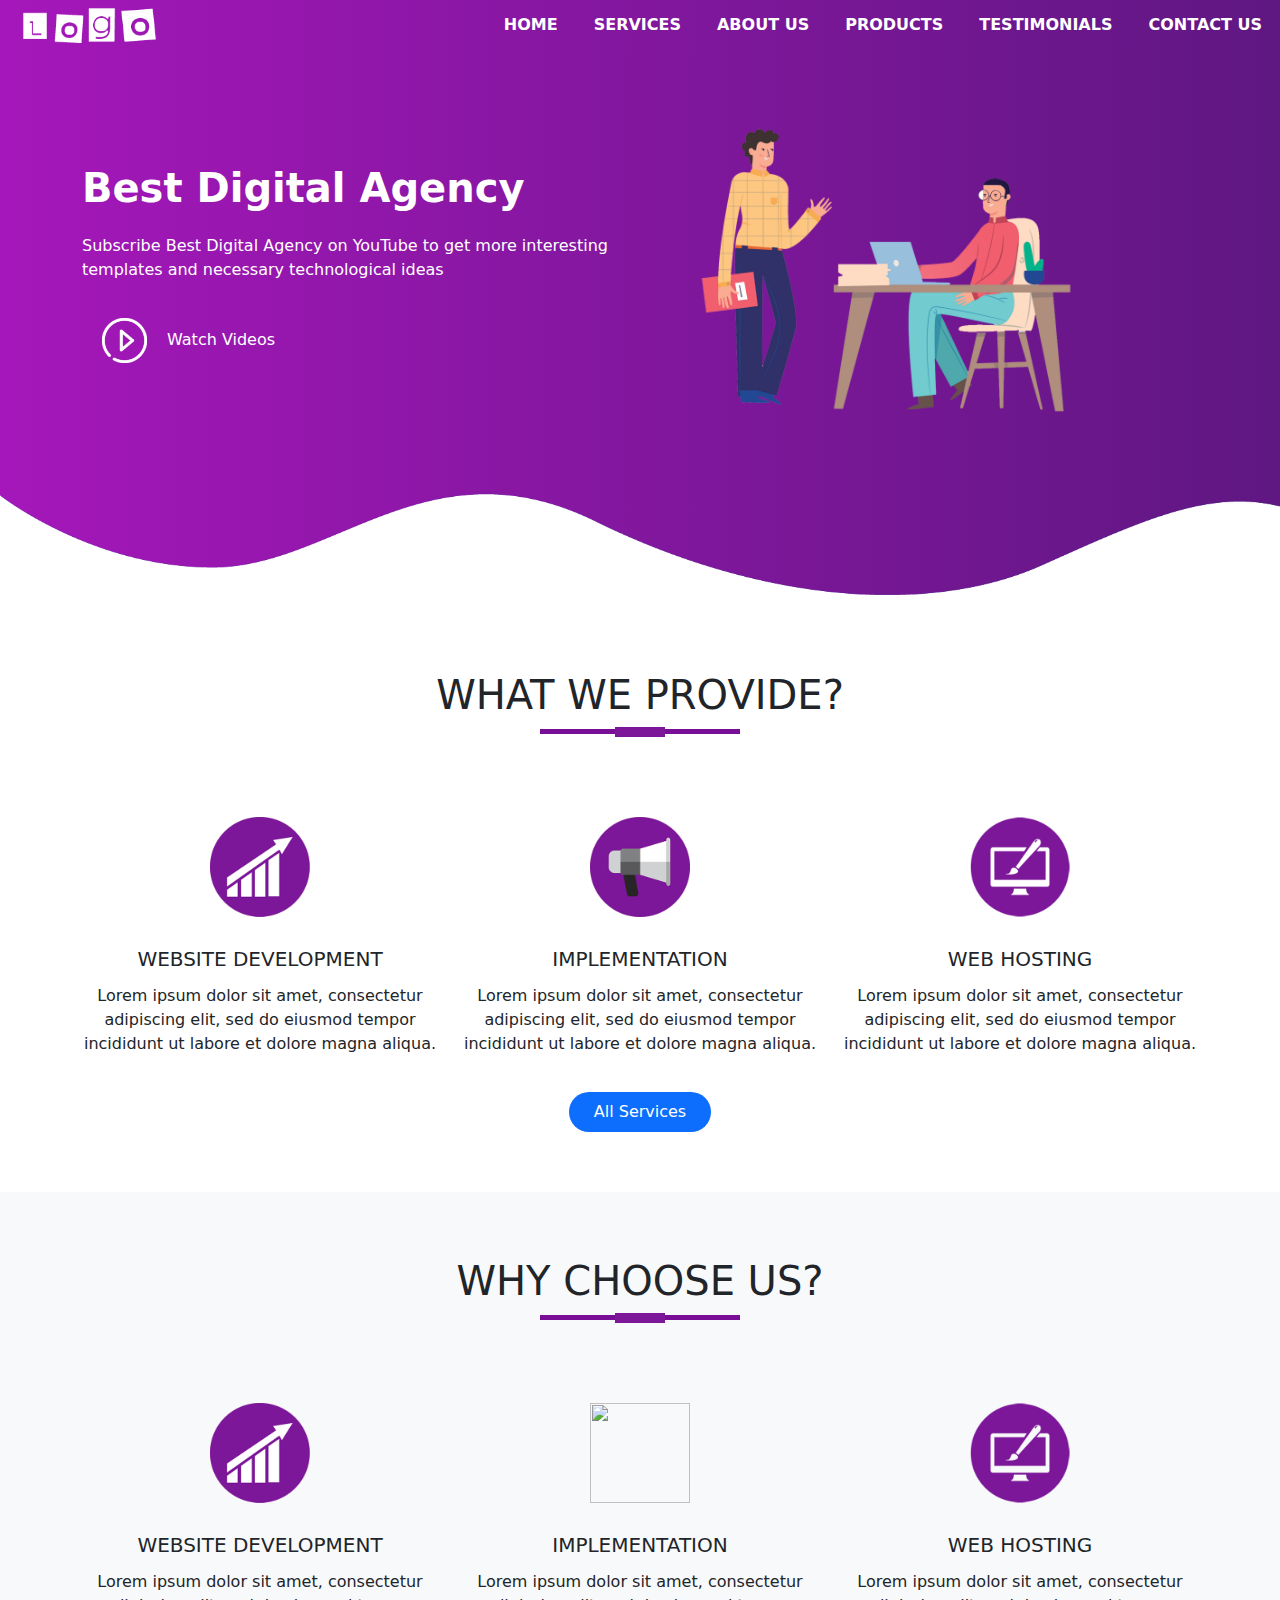
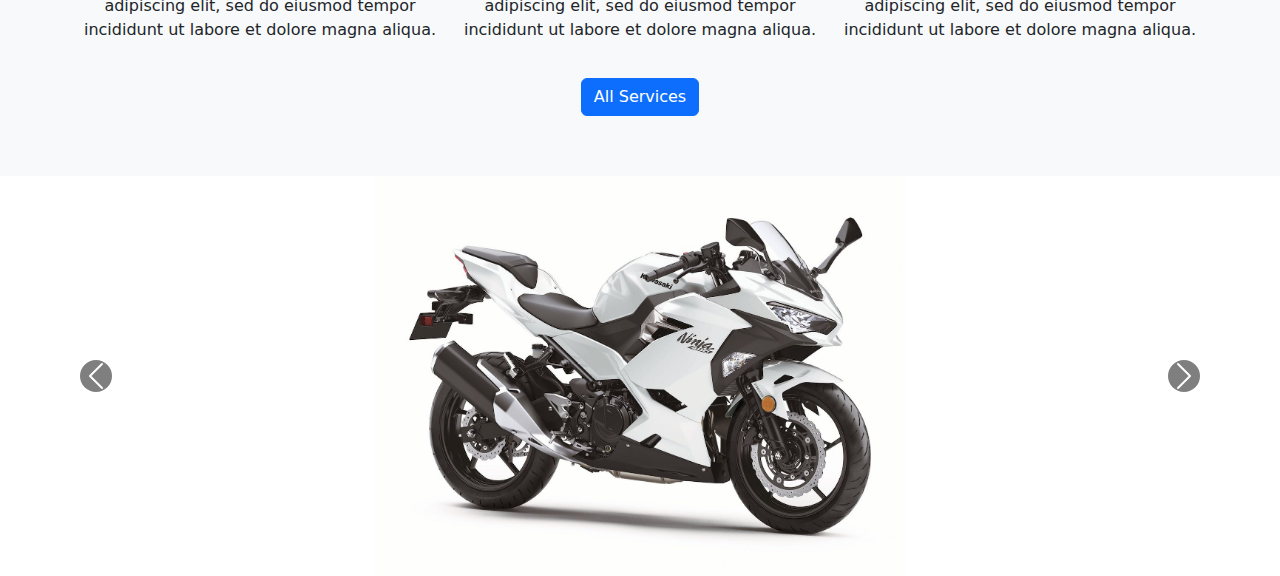
==== project/index.html @ 4463e400 "first commit" ====
<!DOCTYPE html>
<html lang="en">
  <head>
    <meta charset="utf-8" />
    <meta name="viewport" content="width=device-width, initial-scale=1" />

    <link rel="stylesheet" href="style.css" />

    <link
      rel="stylesheet"
      href="https://cdn.jsdelivr.net/npm/bootstrap@5.1.0/dist/css/bootstrap.min.css"
    />

    <link
      rel="stylesheet"
      href="https://cdn.jsdelivr.net/npm/bootstrap-icons@1.3.0/font/bootstrap-icons.css"
    />

    <title>Template</title>
  </head>
  <body>
    <section id="nav-bar">
      <nav class="navbar navbar-expand-lg navbar-light">
        <a class="navbar-brand" href="#">
          <img src="images/demo-logo.png" />
        </a>
        <button
          class="navbar-toggler"
          type="button"
          data-bs-toggle="collapse"
          data-bs-target="#navbarNav"
          aria-controls="navbarNav"
          aria-expanded="false"
          aria-label="Toggle navigation"
        >
          <i class="bi bi-list"></i>
        </button>
        <div class="collapse navbar-collapse" id="navbarNav">
          <ul class="navbar-nav ms-auto">
            <li class="nav-item">
              <a class="nav-link active" aria-current="page" href="#home"
                >HOME</a
              >
            </li>
            <li class="nav-item">
              <a class="nav-link" href="#services">SERVICES</a>
            </li>
            <li class="nav-item">
              <a class="nav-link" href="#about">ABOUT US</a>
            </li>

            <li class="products">
              <a class="nav-link" href="#products">PRODUCTS</a>
            </li>
            <li class="nav-item">
              <a class="nav-link" href="#testimonials">TESTIMONIALS</a>
            </li>
            <li class="nav-item">
              <a class="nav-link" href="#contact">CONTACT US</a>
            </li>
          </ul>
        </div>
      </nav>
    </section>

    <!----banner section---->
    <section id="home">
      <div class="container">
        <div class="row">
          <div class="col-md-6 description">
            <p class="promo-title">Best Digital Agency</p>
            <p>
              Subscribe Best Digital Agency on YouTube to get more interesting
              templates and necessary technological ideas
            </p>
            <a href="#"
              ><img src="images/play.png" /class="play-btn">Watch Videos</a
            >
          </div>
          <div class="col-md-6 image">
            <img src="images/home2.png" class="img-fluid" />
          </div>
        </div>
      </div>
      <img src="images/wave1.png" class="bottom-img" />
    </section>

    <!---Services---->

    <section id="services">
      <div class="container text-center">
      <h1 class="title text-center">What we Provide?</h1>
        <div class="row text-center">
          <div class="col-md-4 services">
            <img src="images/service1.png" class="service-img" />
            <h4>Website Development</h4>
            <p>
              Lorem ipsum dolor sit amet, consectetur adipiscing elit, sed do
              eiusmod tempor incididunt ut labore et dolore magna aliqua.
            </p>
          </div>
          <div class="col-md-4 services">
            <img src="images/service2.png" class="service-img" />
            <h4>Implementation</h4>
            <p>
              Lorem ipsum dolor sit amet, consectetur adipiscing elit, sed do
              eiusmod tempor incididunt ut labore et dolore magna aliqua.
            </p>
          </div>
          <div class="col-md-4 services">
            <img src="images/service3.png" class="service-img" />
            <h4>Web Hosting</h4>
            <p>
              Lorem ipsum dolor sit amet, consectetur adipiscing elit, sed do
              eiusmod tempor incididunt ut labore et dolore magna aliqua.
            </p>
          </div>
        </div>
        <button type="button" class="btn btn-primary">All Services</button>
      </div>
    </section>




    <!---About Us---->

    <section id="about">
      <div class="container text-center">
      <h1 class="title text-center">Why Choose Us?</h1>
        <div class="row text-center">
          <div class="col-md-4 services">
            <img src="images/service1.png" class="service-img" />
            <h4>Website Development</h4>
            <p>
              Lorem ipsum dolor sit amet, consectetur adipiscing elit, sed do
              eiusmod tempor incididunt ut labore et dolore magna aliqua.
            </p>
          </div>
          <div class="col-md-4 services">
            <img src="images/services4.png" class="service-img" />
            <h4>Implementation</h4>
            <p>
              Lorem ipsum dolor sit amet, consectetur adipiscing elit, sed do
              eiusmod tempor incididunt ut labore et dolore magna aliqua.
            </p>
          </div>
          <div class="col-md-4 services">
            <img src="images/service3.png" class="service-img" />
            <h4>Web Hosting</h4>
            <p>
              Lorem ipsum dolor sit amet, consectetur adipiscing elit, sed do
              eiusmod tempor incididunt ut labore et dolore magna aliqua.
            </p>
          </div>
        </div>
        <button type="button" class="btn btn-primary">All Services</button>
      </div>
    </section>

    <!---Slider---->

    <section id="products">
      <div
        id="carouselExampleControls"
        class="carousel slide"
        data-bs-ride="carousel"
      >
        <div class="carousel-inner">
          <div class="carousel-item active">
            <img src="images/bike1.jpg" class="image" alt="..." />
          </div>
          <div class="carousel-item">
            <img src="images/bike2.jpg" class="image" alt="..." />
          </div>
          <div class="carousel-item">
            <img src="images/bike3.jpg" class="image" alt="..." />
          </div>
        </div>
        <button
          class="carousel-control-prev"
          type="button"
          data-bs-target="#carouselExampleControls"
          data-bs-slide="prev"
        >
          <span class="carousel-control-prev-icon" aria-hidden="true"></span>
          <span class="visually-hidden">Previous</span>
        </button>
        <button
          class="carousel-control-next"
          type="button"
          data-bs-target="#carouselExampleControls"
          data-bs-slide="next"
        >
          <span class="carousel-control-next-icon" aria-hidden="true"></span>
          <span class="visually-hidden">Next</span>
        </button>
      </div>
    </section>

    <script
      src="https://cdn.jsdelivr.net/npm/@popperjs/core@2.9.3/dist/umd/popper.min.js"
      integrity="sha384-eMNCOe7tC1doHpGoWe/6oMVemdAVTMs2xqW4mwXrXsW0L84Iytr2wi5v2QjrP/xp"
      crossorigin="anonymous"
    ></script>
    <script
      src="https://cdn.jsdelivr.net/npm/bootstrap@5.1.0/dist/js/bootstrap.min.js"
      integrity="sha384-cn7l7gDp0eyniUwwAZgrzD06kc/tftFf19TOAs2zVinnD/C7E91j9yyk5//jjpt/"
      crossorigin="anonymous"
    ></script>
  </body>
</html>
---- project/style.css ----
* {
        margin: 0;
        padding: 0;
    }
    
    body {
        font-family: sans-serif;
        overflow-y: scroll;
    }
    
    #nav-bar {
        position: sticky;
        top: 0;
        z-index: 10;
    }
    
    .navbar {
        background-image: linear-gradient(to right, #a517ba, #5f1782);
        padding: 0 !important;
    }
    
    .navbar-brand img {
        height: 40px;
        padding-left: 20px;
    }
    
    .navbar-nav li {
        padding: 0 10px;
    }
    
    .navbar-nav li a {
        color: #fff !important;
        font-weight: 600;
    }
    
    .navbar-toggler {
        color: transparent !important;
    }
    
    .navbar-toggler i {
        font-size: 30px !important;
        color: white !important;
    }
    /*----service section---*/
    
    #services {
        padding: 60px 0;
    }
    
    .title::before {
        content: '';
        background-color: #780d96;
        height: 5px;
        width: 200px;
        margin: 0 auto;
        display: block;
        transform: translateY(63px);
    }
    
    .title::after {
        content: '';
        background-color: #7b1798;
        height: 10px;
        width: 50px;
        margin: 0 auto 40px auto;
        display: block;
        transform: translateY(8px);
    }
    
    .title {
        padding-bottom: 20px;
        text-transform: uppercase;
    }
    
    .service-img {
        width: 100px;
        height: 100px;
    }
    
    .services {
        padding: 20px;
    }
    
    .services h4 {
        padding: 5px;
        margin-top: 25px;
        text-transform: uppercase;
        font-size: 20px;
    }
    
    #services .btn-primary {
        box-shadow: none;
        padding: 8px 25px;
        border: none;
        outline: none;
        border-radius: 20px;
    }
    /*----about section---*/
    
    #about {
        background: #f8f9fa;
        padding: 60px 0;
    }
    /*----banner section----*/
    
    #home {
        background-image: linear-gradient(to right, #a517ba, #5f1782);
        color: #fff;
        padding-top: 3%;
    }
    
    @media screen and (max-width:992px) {
        .image {
            display: flex;
            align-items: center;
            justify-content: center;
        }
        .image>img {
            max-height: 300px;
        }
    }
    
    @media screen and (max-width:768px) {
        .image>img {
            max-height: auto;
        }
    }
    
    .promo-title {
        font-size: 40px;
        font-weight: 600;
        margin-top: 70px;
    }
    
    .play-btn {
        width: 45px;
        margin: 20px;
    }
    
    #home a {
        text-decoration: none;
        color: #fff;
    }
    
    .bottom-img {
        width: 100%;
    }
    /*slider section*/
    
    .image {
        display: flex;
        width: 100%;
        height: 400px;
        object-fit: contain;
    }
    
    .carousel-control-prev-icon {
        background-color: black;
        border-radius: 50%;
    }
    
    .carousel-control-next-icon {
        background-color: black;
        border-radius: 50%;
    }
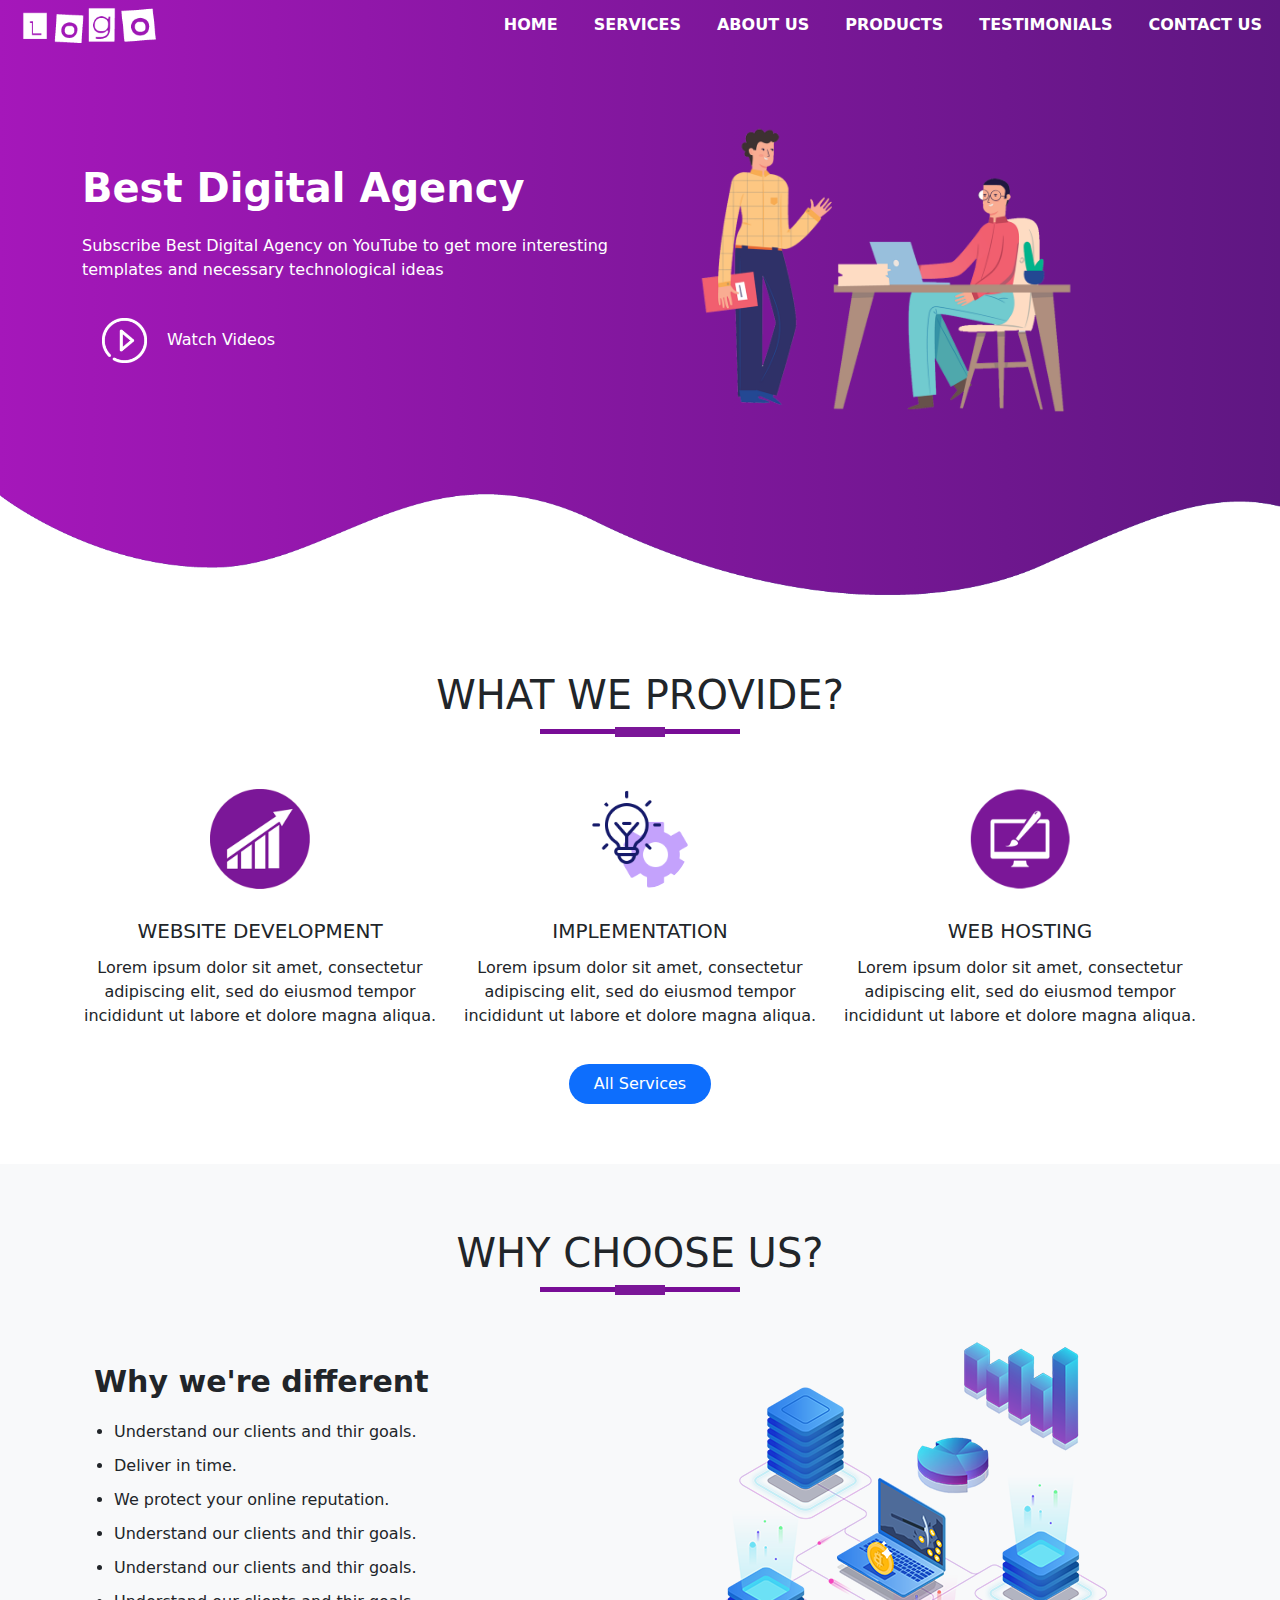
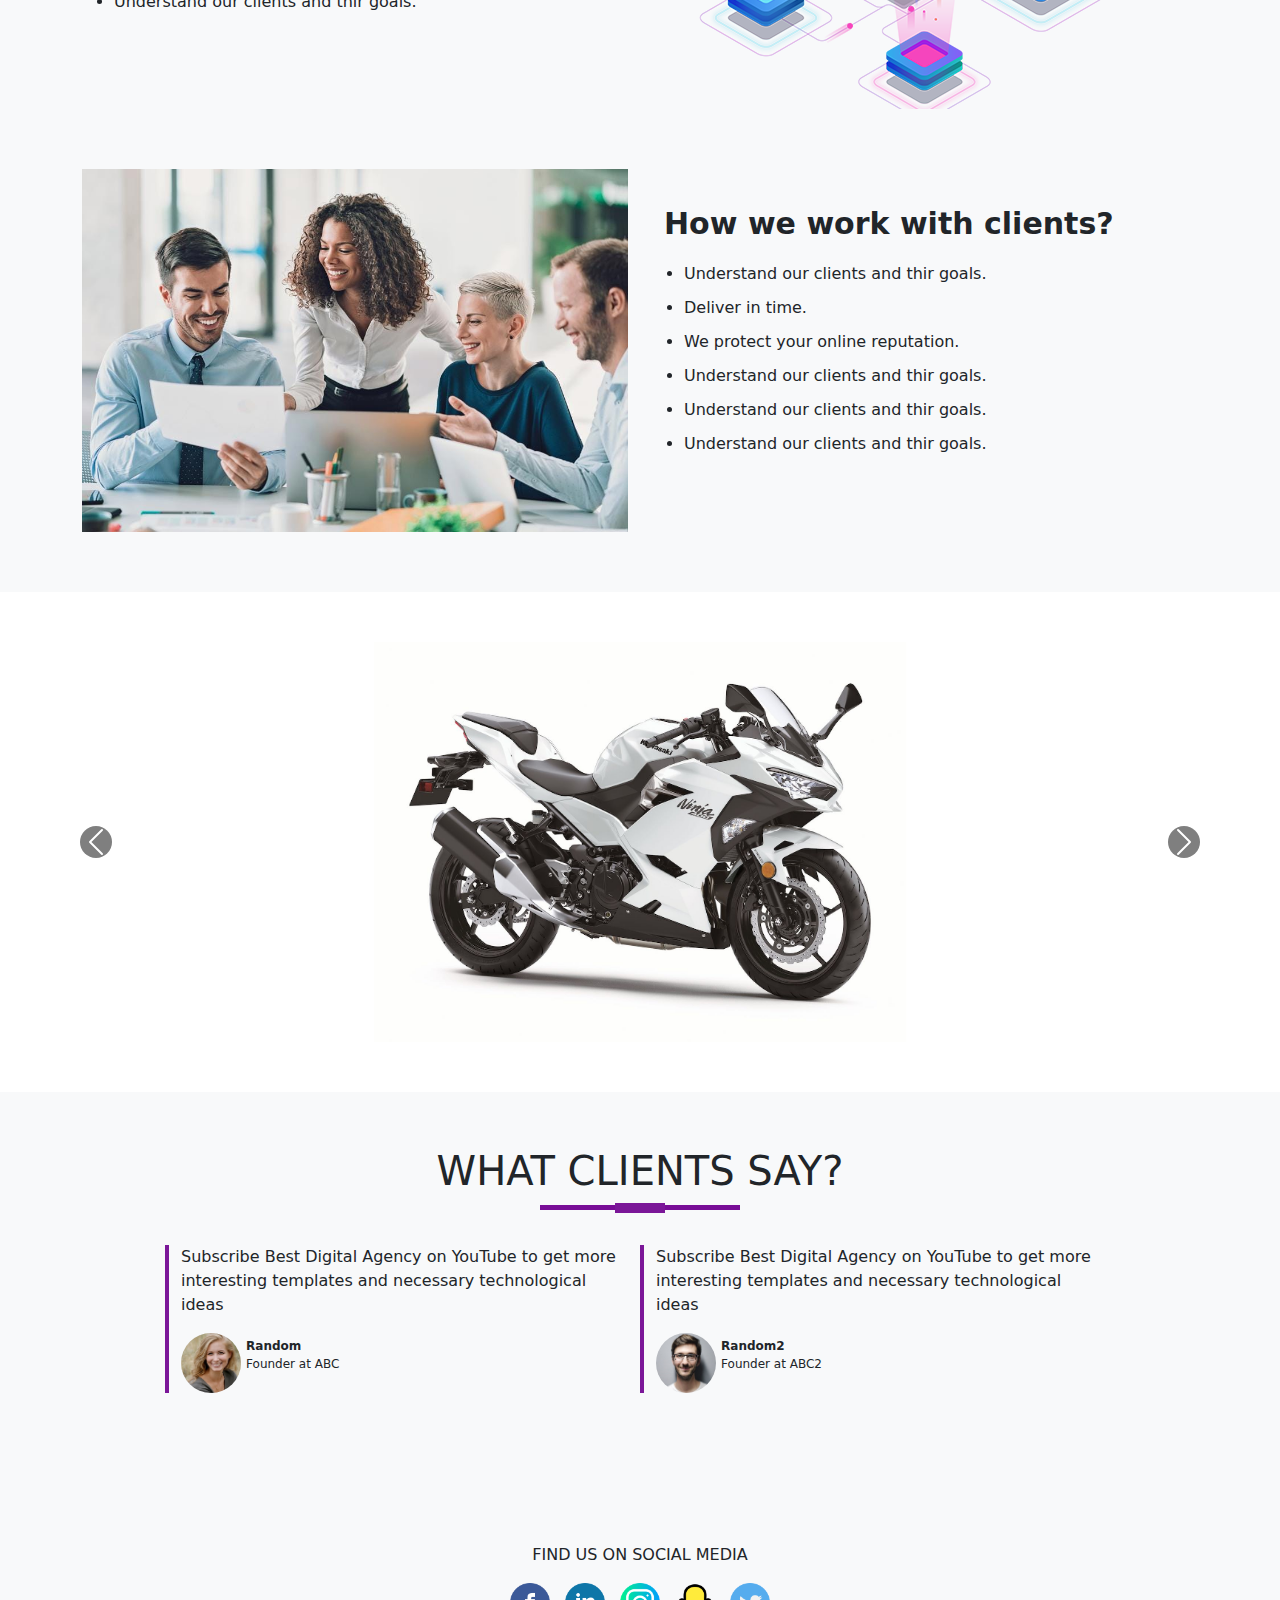
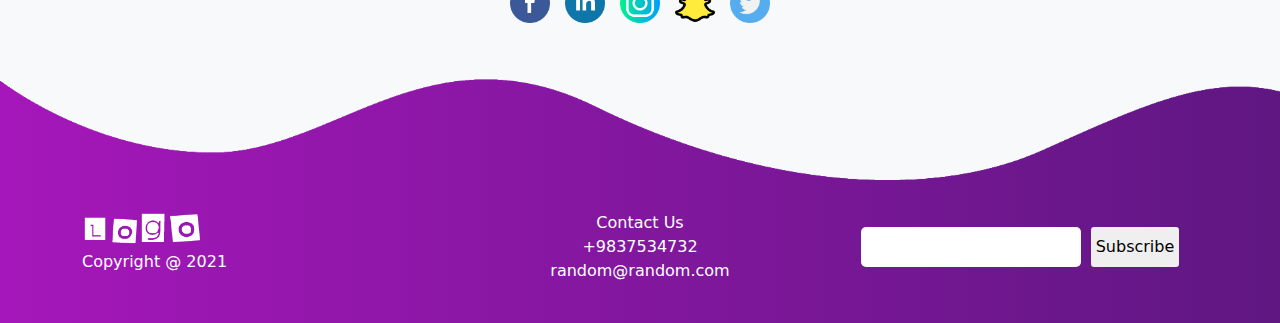
==== commit 2cdc39fa: "second commit" ====
--- a/project/index.html
+++ b/project/index.html
@@ -89,7 +89,7 @@
 
     <section id="services">
       <div class="container text-center">
-      <h1 class="title text-center">What we Provide?</h1>
+        <h1 class="title text-center">What we Provide?</h1>
         <div class="row text-center">
           <div class="col-md-4 services">
             <img src="images/service1.png" class="service-img" />
@@ -100,7 +100,7 @@
             </p>
           </div>
           <div class="col-md-4 services">
-            <img src="images/service2.png" class="service-img" />
+            <img src="images/service4.png" class="service-img4" />
             <h4>Implementation</h4>
             <p>
               Lorem ipsum dolor sit amet, consectetur adipiscing elit, sed do
@@ -120,45 +120,47 @@
       </div>
     </section>
 
-
-
-
     <!---About Us---->
 
     <section id="about">
-      <div class="container text-center">
-      <h1 class="title text-center">Why Choose Us?</h1>
-        <div class="row text-center">
-          <div class="col-md-4 services">
-            <img src="images/service1.png" class="service-img" />
-            <h4>Website Development</h4>
-            <p>
-              Lorem ipsum dolor sit amet, consectetur adipiscing elit, sed do
-              eiusmod tempor incididunt ut labore et dolore magna aliqua.
-            </p>
-          </div>
-          <div class="col-md-4 services">
-            <img src="images/services4.png" class="service-img" />
-            <h4>Implementation</h4>
-            <p>
-              Lorem ipsum dolor sit amet, consectetur adipiscing elit, sed do
-              eiusmod tempor incididunt ut labore et dolore magna aliqua.
-            </p>
-          </div>
-          <div class="col-md-4 services">
-            <img src="images/service3.png" class="service-img" />
-            <h4>Web Hosting</h4>
-            <p>
-              Lorem ipsum dolor sit amet, consectetur adipiscing elit, sed do
-              eiusmod tempor incididunt ut labore et dolore magna aliqua.
-            </p>
-          </div>
-        </div>
-        <button type="button" class="btn btn-primary">All Services</button>
-      </div>
-    </section>
-
-    <!---Slider---->
+      <div class="container">
+        <h1 class="title text-center">Why Choose Us?</h1>
+        <div class="row">
+          <div class="col-md-6 about-us">
+            <p class="about-title">Why we're different</p>
+            <ul>
+              <li>Understand our clients and thir goals.</li>
+              <li>Deliver in time.</li>
+              <li>We protect your online reputation.</li>
+              <li>Understand our clients and thir goals.</li>
+              <li>Understand our clients and thir goals.</li>
+              <li>Understand our clients and thir goals.</li>
+            </ul>
+          </div>
+          <div class="col-md-6 aboutImg">
+            <img src="images/network.png" class="img-fluid" />
+          </div>
+        </div>
+        <div class="row second">
+          <div class="col-md-6 aboutImg">
+            <img src="images/about.jpg" class="img-fluid" />
+          </div>
+          <div class="col-md-6 about-us">
+            <p class="about-title">How we work with clients?</p>
+            <ul>
+              <li>Understand our clients and thir goals.</li>
+              <li>Deliver in time.</li>
+              <li>We protect your online reputation.</li>
+              <li>Understand our clients and thir goals.</li>
+              <li>Understand our clients and thir goals.</li>
+              <li>Understand our clients and thir goals.</li>
+            </ul>
+          </div>
+        </div>
+      </div>
+    </section>
+
+    <!---Products---->
 
     <section id="products">
       <div
@@ -198,6 +200,67 @@
       </div>
     </section>
 
+    <!----Testimonial------>
+    <section id="testimonials">
+      <div class="container">
+        <h1 class="title text-center">What Clients Say?</h1>
+        <div class="row text-center rowDiv">
+          <div class="col-md-5 testimonials">
+            <p>
+              Subscribe Best Digital Agency on YouTube to get more interesting
+              templates and necessary technological ideas
+            </p>
+            <img src="images/user1.jpg" />
+            <p class="user-details"><b>Random</b><br />Founder at ABC</p>
+          </div>
+          <div class="col-md-5 testimonials">
+            <p>
+              Subscribe Best Digital Agency on YouTube to get more interesting
+              templates and necessary technological ideas
+            </p>
+            <img src="images/user2.jpg" />
+            <p class="user-details"><b>Random2</b><br />Founder at ABC2</p>
+          </div>
+        </div>
+      </div>
+    </section>
+
+    <!----contact us---->
+    <section id="contact">
+      <div class="container text-center">
+        <p>FIND US ON SOCIAL MEDIA</p>
+        <div class="social-icons">
+          <a href="#"><img src="images/facebook-icon.png" /></a>
+          <a href="#"><img src="images/linkedin-icon.png" /></a>
+          <a href="#"><img src="images/instagram-icon.png" /></a>
+          <a href="#"><img src="images/snapchat-icon.png" /></a>
+          <a href="#"><img src="images/twitter-icon.png" /></a>
+        </div>
+      </div>
+    </section>
+
+    <!----footer---->
+    <section id="footer">
+      <img src="images/wave2.png" class="footer-img" />
+      <div class="container">
+        <div class="row footerRow">
+          <div class="col-md-4 footer-box ">
+            <img src="images/demo-logo.png" /><br />
+            <span class="leftText">Copyright @ 2021</span>
+          </div>
+          <div class="col-md-4 footer-box centerText text-center">
+            <span>Contact Us</span>
+            <span>+9837534732</span>
+            <span>random@random.com</span>
+          </div>
+          <div class="col-md-4 footer-box  rightText">
+            <input type="text" class="inputText" />
+            <button type="submit">Subscribe</button>
+          </div>
+        </div>
+      </div>
+    </section>
+
     <script
       src="https://cdn.jsdelivr.net/npm/@popperjs/core@2.9.3/dist/umd/popper.min.js"
       integrity="sha384-eMNCOe7tC1doHpGoWe/6oMVemdAVTMs2xqW4mwXrXsW0L84Iytr2wi5v2QjrP/xp"
--- a/project/style.css
+++ b/project/style.css
@@ -40,6 +40,50 @@
     .navbar-toggler i {
         font-size: 30px !important;
         color: white !important;
+    }
+    /*----banner section----*/
+    
+    #home {
+        background-image: linear-gradient(to right, #a517ba, #5f1782);
+        color: #fff;
+        padding-top: 3%;
+    }
+    
+    @media screen and (max-width:992px) {
+        .image {
+            display: flex;
+            align-items: center;
+            justify-content: center;
+        }
+        .image>img {
+            max-height: 300px;
+        }
+    }
+    
+    @media screen and (max-width:768px) {
+        .image>img {
+            max-height: auto;
+        }
+    }
+    
+    .promo-title {
+        font-size: 40px;
+        font-weight: 600;
+        margin-top: 70px;
+    }
+    
+    .play-btn {
+        width: 45px;
+        margin: 20px;
+    }
+    
+    #home a {
+        text-decoration: none;
+        color: #fff;
+    }
+    
+    .bottom-img {
+        width: 100%;
     }
     /*----service section---*/
     
@@ -52,7 +96,8 @@
         background-color: #780d96;
         height: 5px;
         width: 200px;
-        margin: 0 auto;
+        margin-left: auto;
+        margin-right: auto;
         display: block;
         transform: translateY(63px);
     }
@@ -62,19 +107,50 @@
         background-color: #7b1798;
         height: 10px;
         width: 50px;
-        margin: 0 auto 40px auto;
+        margin-left: auto;
+        margin-right: auto;
+        margin-bottom: 40px;
         display: block;
         transform: translateY(8px);
     }
     
+    @media screen and (max-width:1140px) {
+        .title::after {
+            transform: translateY(10px);
+        }
+    }
+    
+    @media screen and (max-width:940px) {
+        .title::after {
+            transform: translateY(12px);
+        }
+    }
+    
+    @media screen and (max-width:840px) {
+        .title::after {
+            transform: translateY(14px);
+        }
+    }
+    
+    @media screen and (max-width:740px) {
+        .title::after {
+            transform: translateY(16px);
+        }
+    }
+    
     .title {
-        padding-bottom: 20px;
         text-transform: uppercase;
     }
     
     .service-img {
         width: 100px;
         height: 100px;
+    }
+    
+    .service-img4 {
+        height: 100px;
+        width: 100px;
+        border-radius: 50%;
     }
     
     .services {
@@ -101,51 +177,50 @@
         background: #f8f9fa;
         padding: 60px 0;
     }
-    /*----banner section----*/
-    
-    #home {
-        background-image: linear-gradient(to right, #a517ba, #5f1782);
-        color: #fff;
-        padding-top: 3%;
+    
+    .about-title {
+        font-size: 30px;
+        font-weight: 600;
+        margin-top: 6%;
+        margin-left: 12px;
+    }
+    
+    #about ul li {
+        margin: 10px 0;
     }
     
     @media screen and (max-width:992px) {
-        .image {
+        .aboutImg {
             display: flex;
             align-items: center;
             justify-content: center;
         }
-        .image>img {
+        .aboutImg>img {
             max-height: 300px;
         }
+        .second {
+            padding-top: 0px;
+        }
     }
     
     @media screen and (max-width:768px) {
-        .image>img {
+        .aboutImg>img {
             max-height: auto;
         }
-    }
-    
-    .promo-title {
-        font-size: 40px;
-        font-weight: 600;
-        margin-top: 70px;
-    }
-    
-    .play-btn {
-        width: 45px;
-        margin: 20px;
-    }
-    
-    #home a {
-        text-decoration: none;
-        color: #fff;
-    }
-    
-    .bottom-img {
-        width: 100%;
+        .second {
+            display: flex;
+            flex-direction: column-reverse;
+        }
+    }
+    
+    .second {
+        padding-top: 60px;
     }
     /*slider section*/
+    
+    #products {
+        padding: 50px 0;
+    }
     
     .image {
         display: flex;
@@ -162,4 +237,115 @@
     .carousel-control-next-icon {
         background-color: black;
         border-radius: 50%;
+    }
+    /*----testimonials section---*/
+    
+    #testimonials {
+        padding: 50px 0;
+        background: #f8f9fa;
+    }
+    
+    .rowDiv {
+        display: flex;
+        justify-content: center;
+    }
+    
+    .testimonials {
+        border-left: 4px solid #7b1798;
+        margin: 50px 0;
+        text-align: left;
+    }
+    
+    .testimonials img {
+        height: 60px;
+        width: 60px;
+        border-radius: 50%;
+    }
+    
+    .user-details {
+        display: inline-block;
+        font-size: 12px;
+    }
+    /*----contatc us---*/
+    
+    #contact {
+        padding: 50px 0;
+        background: #f8f9fa;
+    }
+    
+    #contatct p {
+        font-size: 36px;
+        font-weight: 600;
+        margin-bottom: 30px;
+    }
+    
+    .social-icons {
+        margin-top: 15px;
+    }
+    
+    .social-icons img {
+        width: 40px;
+        height: 40px;
+        transition: 0.5s;
+        margin-left: 5px;
+        margin-right: 5px;
+    }
+    
+    .social-icons a:hover img {
+        transform: translateY(-10px);
+    }
+    /*---footer---*/
+    
+    #footer {
+        background-image: linear-gradient(to right, #a517ba, #5f1782);
+        color: #fff;
+        padding-bottom: 20px;
+    }
+    
+    #footer>img {
+        width: 100%;
+    }
+    
+    .footerRow {
+        display: flex;
+        justify-content: space-evenly;
+    }
+    
+    .footer-box {
+        padding: 20px;
+    }
+    
+    .footer-box>img {
+        width: 120px;
+        margin-bottom: 5px;
+    }
+    
+    .centerText {
+        display: flex;
+        flex-direction: column;
+    }
+    
+    .inputText {
+        width: 220px;
+        height: 40px;
+        border-radius: 5px;
+        border: none;
+        outline: none;
+        padding: 5px 10px 5px 10px;
+    }
+    
+    .rightText {
+        display: flex;
+        align-items: center;
+        justify-content: center;
+    }
+    
+    .rightText button {
+        width: fit-content;
+        border: none;
+        outline: none;
+        padding: 0 5px;
+        margin-left: 10px;
+        border-radius: 3px;
+        height: 40px;
     }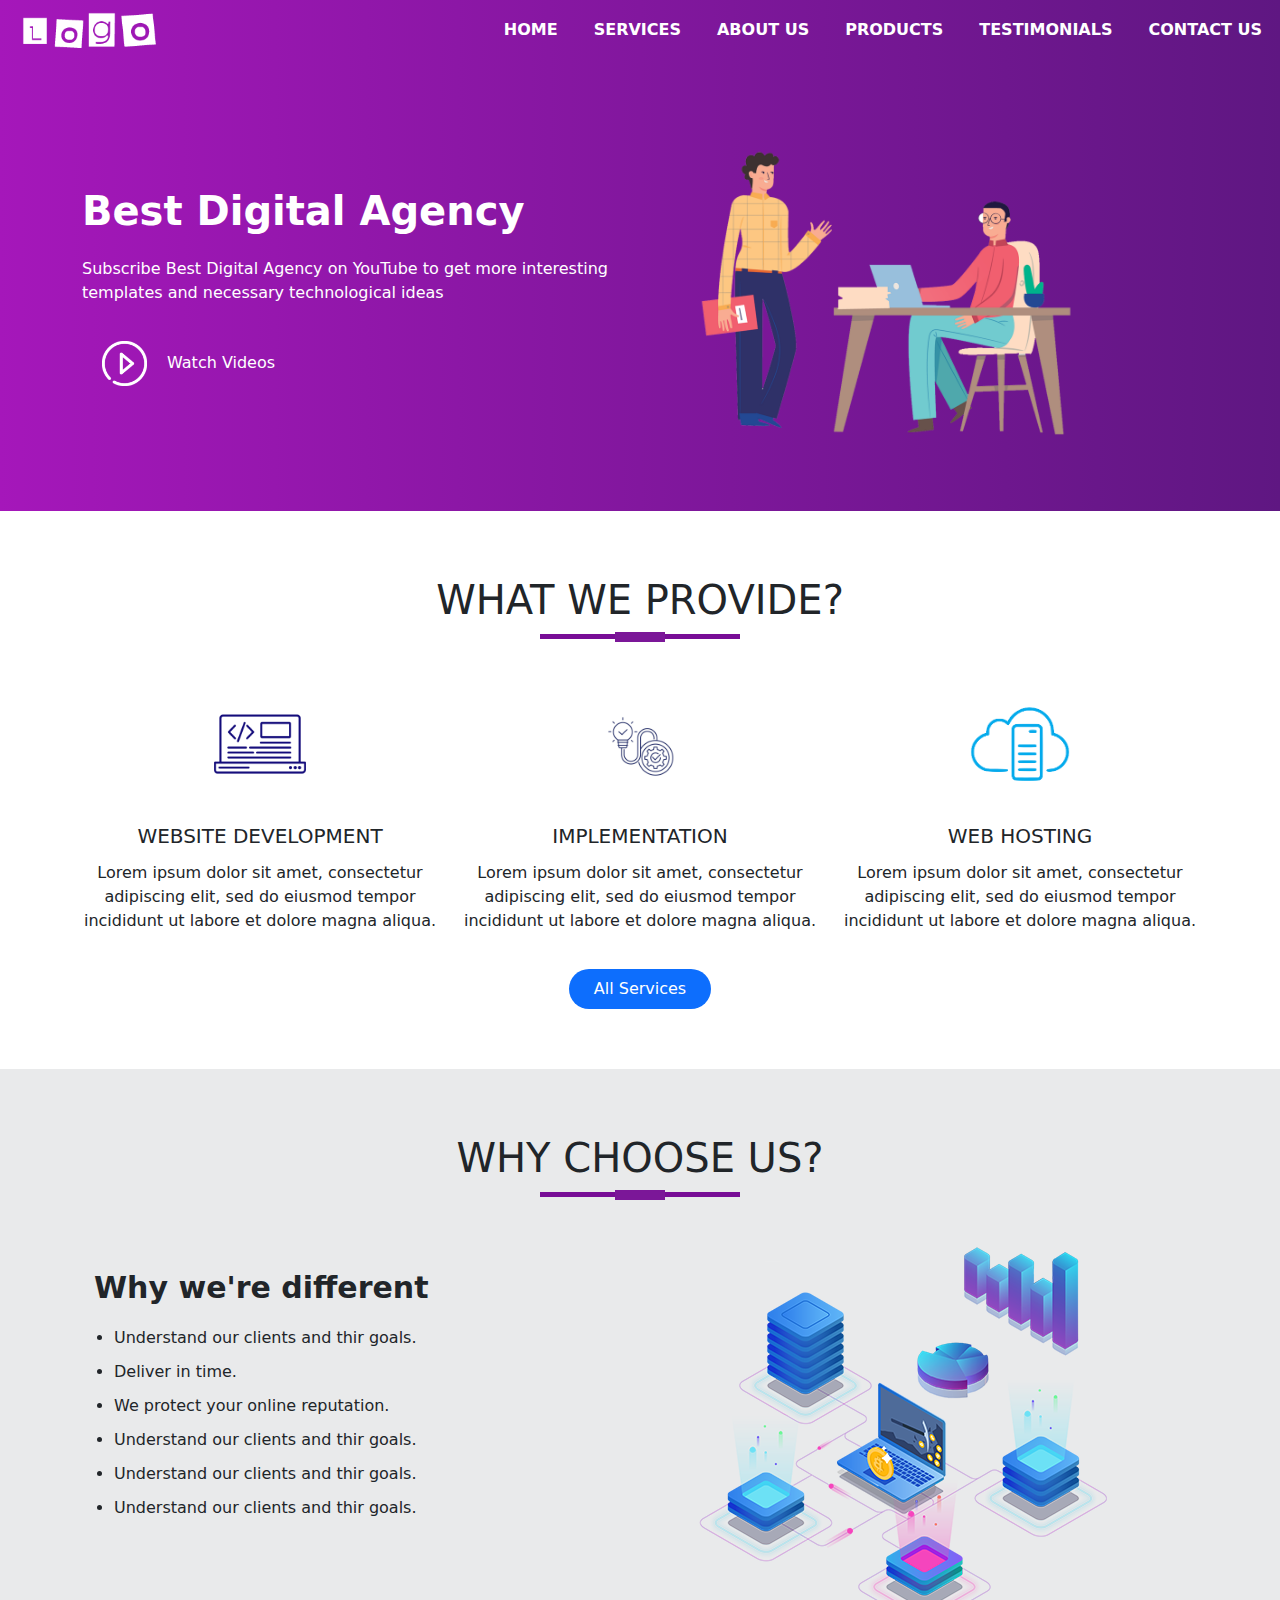
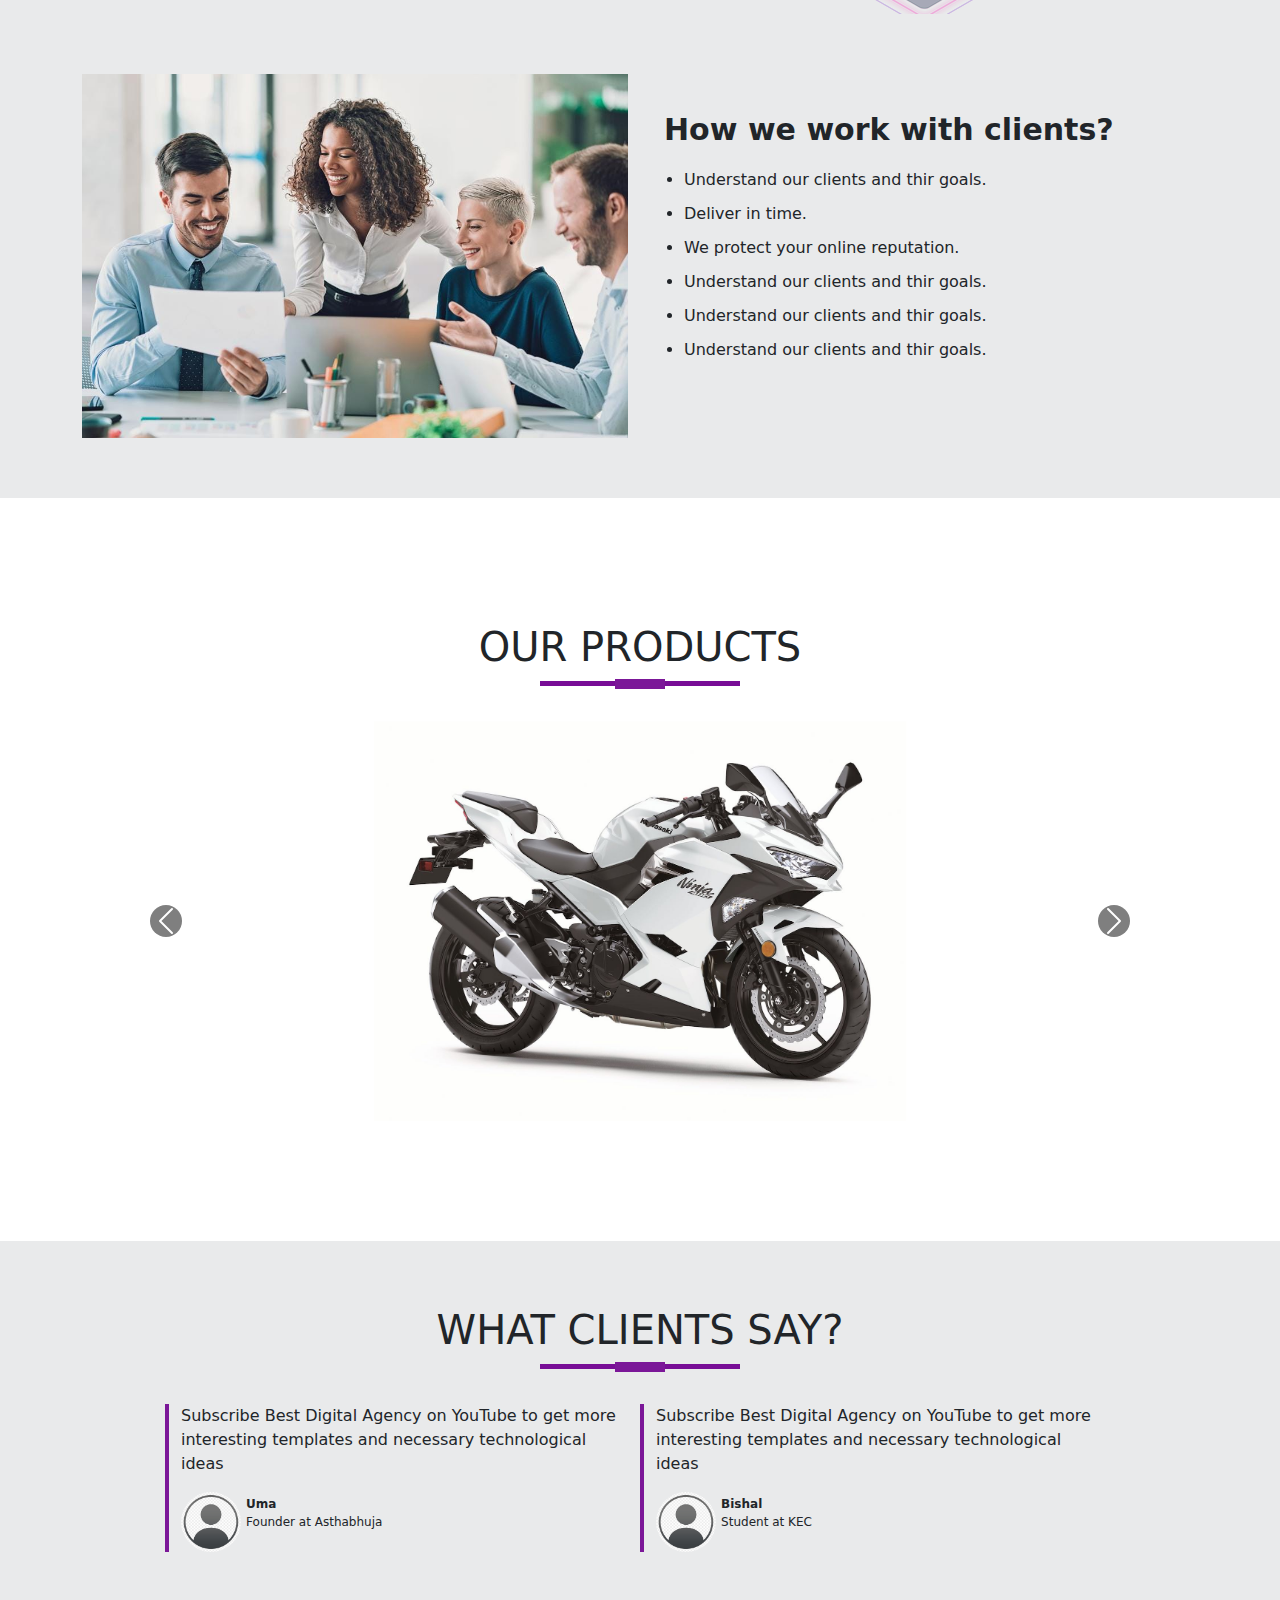
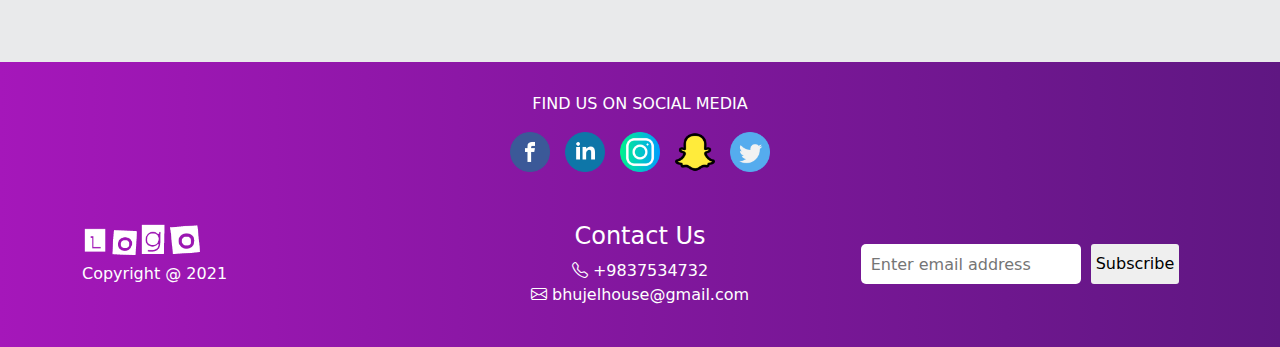
==== commit a726d5d6: "third commit" ====
--- a/project/index.html
+++ b/project/index.html
@@ -82,7 +82,6 @@
           </div>
         </div>
       </div>
-      <img src="images/wave1.png" class="bottom-img" />
     </section>
 
     <!---Services---->
@@ -92,7 +91,7 @@
         <h1 class="title text-center">What we Provide?</h1>
         <div class="row text-center">
           <div class="col-md-4 services">
-            <img src="images/service1.png" class="service-img" />
+            <img src="images/service2.png" class="service-img" />
             <h4>Website Development</h4>
             <p>
               Lorem ipsum dolor sit amet, consectetur adipiscing elit, sed do
@@ -100,7 +99,7 @@
             </p>
           </div>
           <div class="col-md-4 services">
-            <img src="images/service4.png" class="service-img4" />
+            <img src="images/srvices2.jpg" class="service-img4" />
             <h4>Implementation</h4>
             <p>
               Lorem ipsum dolor sit amet, consectetur adipiscing elit, sed do
@@ -108,7 +107,7 @@
             </p>
           </div>
           <div class="col-md-4 services">
-            <img src="images/service3.png" class="service-img" />
+            <img src="images/service5.png" class="service-img" />
             <h4>Web Hosting</h4>
             <p>
               Lorem ipsum dolor sit amet, consectetur adipiscing elit, sed do
@@ -163,40 +162,43 @@
     <!---Products---->
 
     <section id="products">
-      <div
-        id="carouselExampleControls"
-        class="carousel slide"
-        data-bs-ride="carousel"
-      >
-        <div class="carousel-inner">
-          <div class="carousel-item active">
-            <img src="images/bike1.jpg" class="image" alt="..." />
-          </div>
-          <div class="carousel-item">
-            <img src="images/bike2.jpg" class="image" alt="..." />
-          </div>
-          <div class="carousel-item">
-            <img src="images/bike3.jpg" class="image" alt="..." />
-          </div>
-        </div>
-        <button
-          class="carousel-control-prev"
-          type="button"
-          data-bs-target="#carouselExampleControls"
-          data-bs-slide="prev"
+      <div class="container">
+        <h1 class="title text-center">Our Products</h1>
+        <div
+          id="carouselExampleControls"
+          class="carousel slide"
+          data-bs-ride="carousel"
         >
-          <span class="carousel-control-prev-icon" aria-hidden="true"></span>
-          <span class="visually-hidden">Previous</span>
-        </button>
-        <button
-          class="carousel-control-next"
-          type="button"
-          data-bs-target="#carouselExampleControls"
-          data-bs-slide="next"
-        >
-          <span class="carousel-control-next-icon" aria-hidden="true"></span>
-          <span class="visually-hidden">Next</span>
-        </button>
+          <div class="carousel-inner">
+            <div class="carousel-item active">
+              <img src="images/bike1.jpg" class="image" alt="..." />
+            </div>
+            <div class="carousel-item">
+              <img src="images/bike2.jpg" class="image" alt="..." />
+            </div>
+            <div class="carousel-item">
+              <img src="images/bike3.jpg" class="image" alt="..." />
+            </div>
+          </div>
+          <button
+            class="carousel-control-prev"
+            type="button"
+            data-bs-target="#carouselExampleControls"
+            data-bs-slide="prev"
+          >
+            <span class="carousel-control-prev-icon" aria-hidden="true"></span>
+            <span class="visually-hidden">Previous</span>
+          </button>
+          <button
+            class="carousel-control-next"
+            type="button"
+            data-bs-target="#carouselExampleControls"
+            data-bs-slide="next"
+          >
+            <span class="carousel-control-next-icon" aria-hidden="true"></span>
+            <span class="visually-hidden">Next</span>
+          </button>
+        </div>
       </div>
     </section>
 
@@ -210,16 +212,16 @@
               Subscribe Best Digital Agency on YouTube to get more interesting
               templates and necessary technological ideas
             </p>
-            <img src="images/user1.jpg" />
-            <p class="user-details"><b>Random</b><br />Founder at ABC</p>
+            <img src="images/noprofile.png" />
+            <p class="user-details"><b>Uma</b><br />Founder at Asthabhuja</p>
           </div>
           <div class="col-md-5 testimonials">
             <p>
               Subscribe Best Digital Agency on YouTube to get more interesting
               templates and necessary technological ideas
             </p>
-            <img src="images/user2.jpg" />
-            <p class="user-details"><b>Random2</b><br />Founder at ABC2</p>
+            <img src="images/noprofile.png" />
+            <p class="user-details"><b>Bishal</b><br />Student at KEC</p>
           </div>
         </div>
       </div>
@@ -241,20 +243,23 @@
 
     <!----footer---->
     <section id="footer">
-      <img src="images/wave2.png" class="footer-img" />
       <div class="container">
         <div class="row footerRow">
-          <div class="col-md-4 footer-box ">
+          <div class="col-md-4 footer-box">
             <img src="images/demo-logo.png" /><br />
             <span class="leftText">Copyright @ 2021</span>
           </div>
           <div class="col-md-4 footer-box centerText text-center">
-            <span>Contact Us</span>
-            <span>+9837534732</span>
-            <span>random@random.com</span>
-          </div>
-          <div class="col-md-4 footer-box  rightText">
-            <input type="text" class="inputText" />
+            <h4>Contact Us</h4>
+            <span><i class="bi bi-telephone"></i> +9837534732</span>
+            <span><i class="bi bi-envelope"></i> bhujelhouse@gmail.com</span>
+          </div>
+          <div class="col-md-4 footer-box rightText">
+            <input
+              type="text"
+              class="inputText"
+              placeholder="Enter email address"
+            />
             <button type="submit">Subscribe</button>
           </div>
         </div>
--- a/project/style.css
+++ b/project/style.css
@@ -11,12 +11,12 @@
     #nav-bar {
         position: sticky;
         top: 0;
-        z-index: 10;
+        z-index: 999;
     }
     
     .navbar {
         background-image: linear-gradient(to right, #a517ba, #5f1782);
-        padding: 0 !important;
+        padding: 5px 0px 5px 0px !important;
     }
     
     .navbar-brand img {
@@ -46,7 +46,7 @@
     #home {
         background-image: linear-gradient(to right, #a517ba, #5f1782);
         color: #fff;
-        padding-top: 3%;
+        padding-top: 4%;
     }
     
     @media screen and (max-width:992px) {
@@ -80,10 +80,6 @@
     #home a {
         text-decoration: none;
         color: #fff;
-    }
-    
-    .bottom-img {
-        width: 100%;
     }
     /*----service section---*/
     
@@ -150,7 +146,9 @@
     .service-img4 {
         height: 100px;
         width: 100px;
+        object-fit: cover;
         border-radius: 50%;
+        background-color: #fff;
     }
     
     .services {
@@ -174,7 +172,7 @@
     /*----about section---*/
     
     #about {
-        background: #f8f9fa;
+        background: #e9eaeb;
         padding: 60px 0;
     }
     
@@ -219,7 +217,8 @@
     /*slider section*/
     
     #products {
-        padding: 50px 0;
+        padding: 60px 0;
+        margin: 60px 0;
     }
     
     .image {
@@ -241,8 +240,8 @@
     /*----testimonials section---*/
     
     #testimonials {
-        padding: 50px 0;
-        background: #f8f9fa;
+        padding: 60px 0;
+        background: #e9eaeb;
     }
     
     .rowDiv {
@@ -260,6 +259,7 @@
         height: 60px;
         width: 60px;
         border-radius: 50%;
+        object-fit: cover;
     }
     
     .user-details {
@@ -269,8 +269,9 @@
     /*----contatc us---*/
     
     #contact {
-        padding: 50px 0;
-        background: #f8f9fa;
+        padding: 30px 0;
+        background-image: linear-gradient(to right, #a517ba, #5f1782);
+        color: white;
     }
     
     #contatct p {
@@ -286,7 +287,7 @@
     .social-icons img {
         width: 40px;
         height: 40px;
-        transition: 0.5s;
+        transition: 0.4s ease-in-out;
         margin-left: 5px;
         margin-right: 5px;
     }
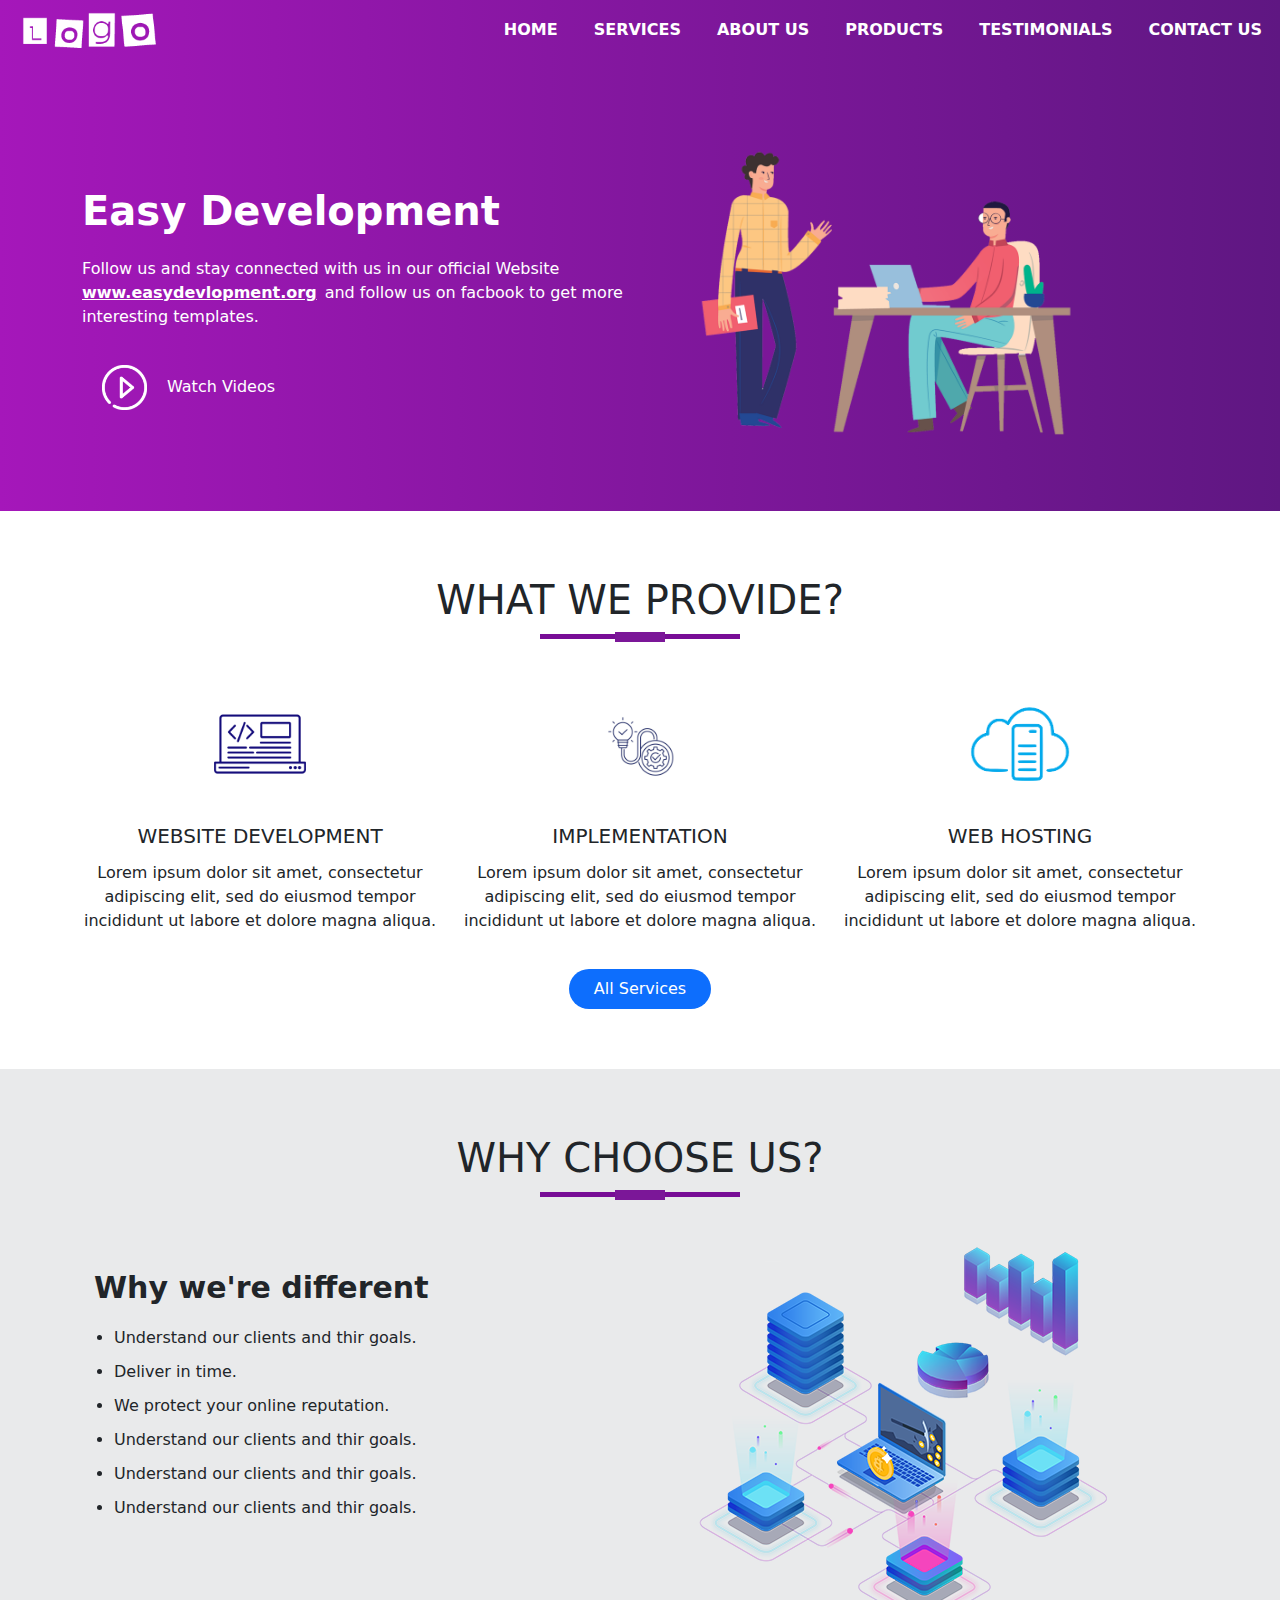
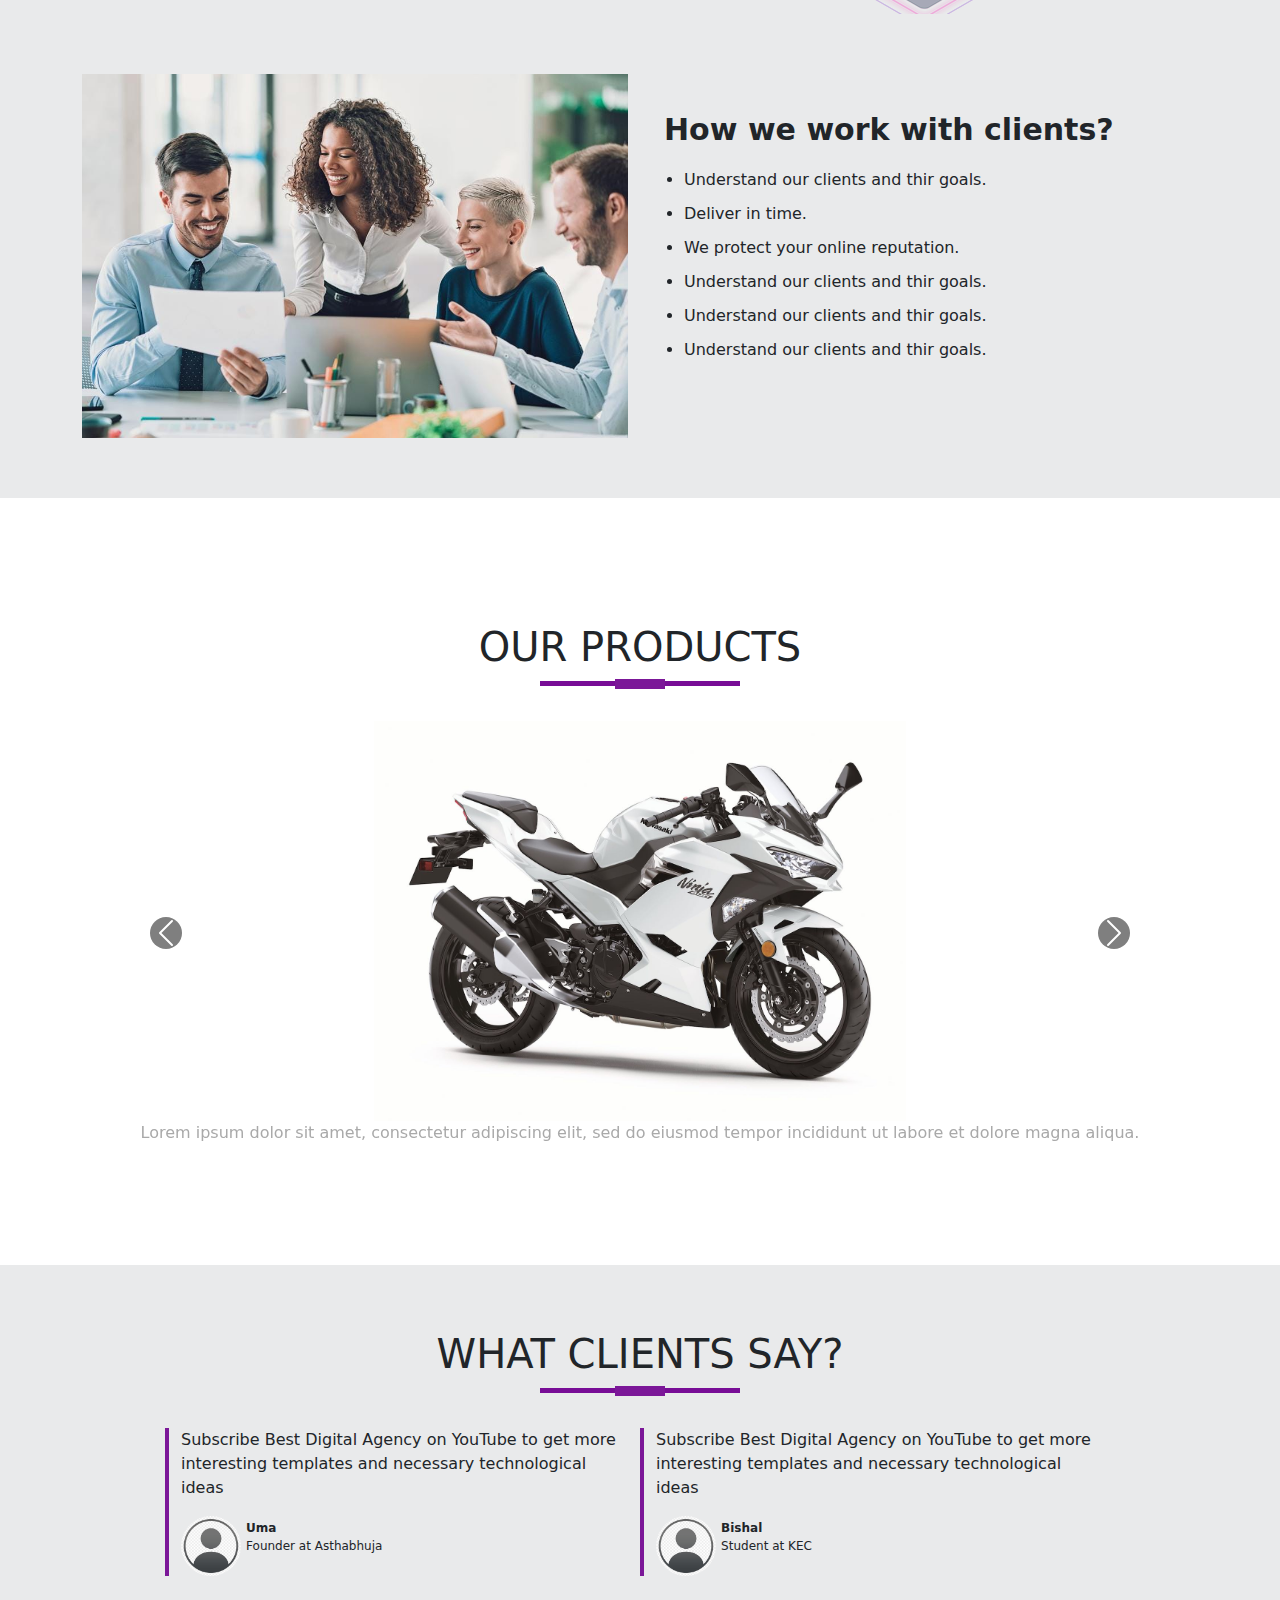
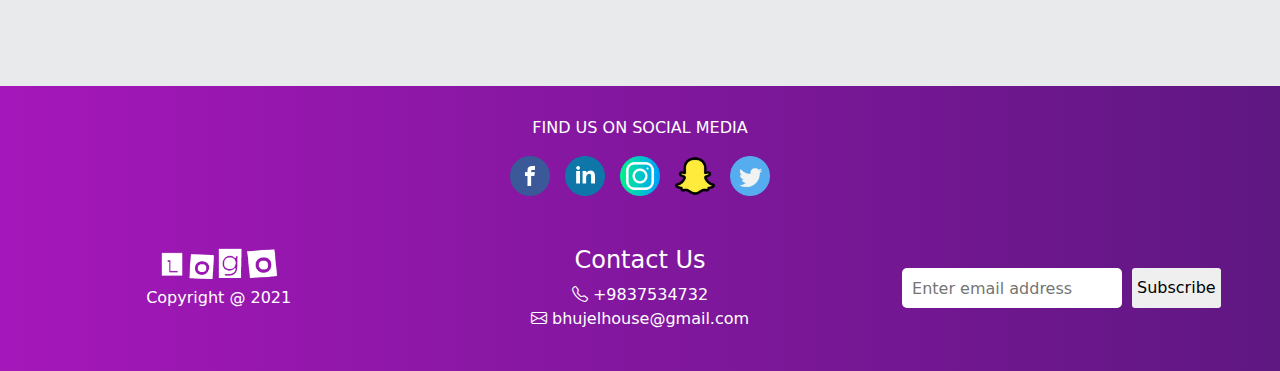
==== commit 34fe3d6e: "fourth commit" ====
--- a/project/index.html
+++ b/project/index.html
@@ -68,10 +68,11 @@
       <div class="container">
         <div class="row">
           <div class="col-md-6 description">
-            <p class="promo-title">Best Digital Agency</p>
-            <p>
-              Subscribe Best Digital Agency on YouTube to get more interesting
-              templates and necessary technological ideas
+            <p class="promo-title">Easy Development</p>
+            <p class="promo-desc">
+              Follow us and stay connected with us in our official Website
+              <a href="#" class="promo-link"><u><b>www.easydevlopment.org</b></u></a>and follow us on facbook to get
+              more interesting templates.
             </p>
             <a href="#"
               ><img src="images/play.png" /class="play-btn">Watch Videos</a
@@ -170,14 +171,26 @@
           data-bs-ride="carousel"
         >
           <div class="carousel-inner">
-            <div class="carousel-item active">
+            <div class="carousel-item active text-center">
               <img src="images/bike1.jpg" class="image" alt="..." />
+              <span >
+              Lorem ipsum dolor sit amet, consectetur adipiscing elit, sed do eiusmod tempor 
+              incididunt ut labore et dolore magna aliqua.
+              </span>
             </div>
-            <div class="carousel-item">
+            <div class="carousel-item text-center">
               <img src="images/bike2.jpg" class="image" alt="..." />
+              <span >
+              Ut enim ad minim veniam, quis nostrud exercitation ullamco 
+              laboris nisi ut aliquip ex ea commodo consequat. 
+              </span>
             </div>
-            <div class="carousel-item">
+            <div class="carousel-item text-center">
               <img src="images/bike3.jpg" class="image" alt="..." />
+              <span >
+              Duis aute irure dolor in reprehenderit in voluptate 
+              velit esse cillum dolore eu fugiat nulla pariatur.
+              </span>
             </div>
           </div>
           <button
@@ -243,9 +256,9 @@
 
     <!----footer---->
     <section id="footer">
-      <div class="container">
+      <div class="footerContainer">
         <div class="row footerRow">
-          <div class="col-md-4 footer-box">
+          <div class="col-md-4 footer-box leftText text-center">
             <img src="images/demo-logo.png" /><br />
             <span class="leftText">Copyright @ 2021</span>
           </div>
--- a/project/style.css
+++ b/project/style.css
@@ -70,6 +70,10 @@
         font-size: 40px;
         font-weight: 600;
         margin-top: 70px;
+    }
+    
+    .promo-link {
+        margin-right: 8px;
     }
     
     .play-btn {
@@ -228,6 +232,11 @@
         object-fit: contain;
     }
     
+    .carousel-item span {
+        padding: 10px 0 0 0;
+        color: darkgray;
+    }
+    
     .carousel-control-prev-icon {
         background-color: black;
         border-radius: 50%;
@@ -303,13 +312,12 @@
         padding-bottom: 20px;
     }
     
-    #footer>img {
-        width: 100%;
+    .footerContainer {
+        padding: 0 20px;
     }
     
     .footerRow {
         display: flex;
-        justify-content: space-evenly;
     }
     
     .footer-box {
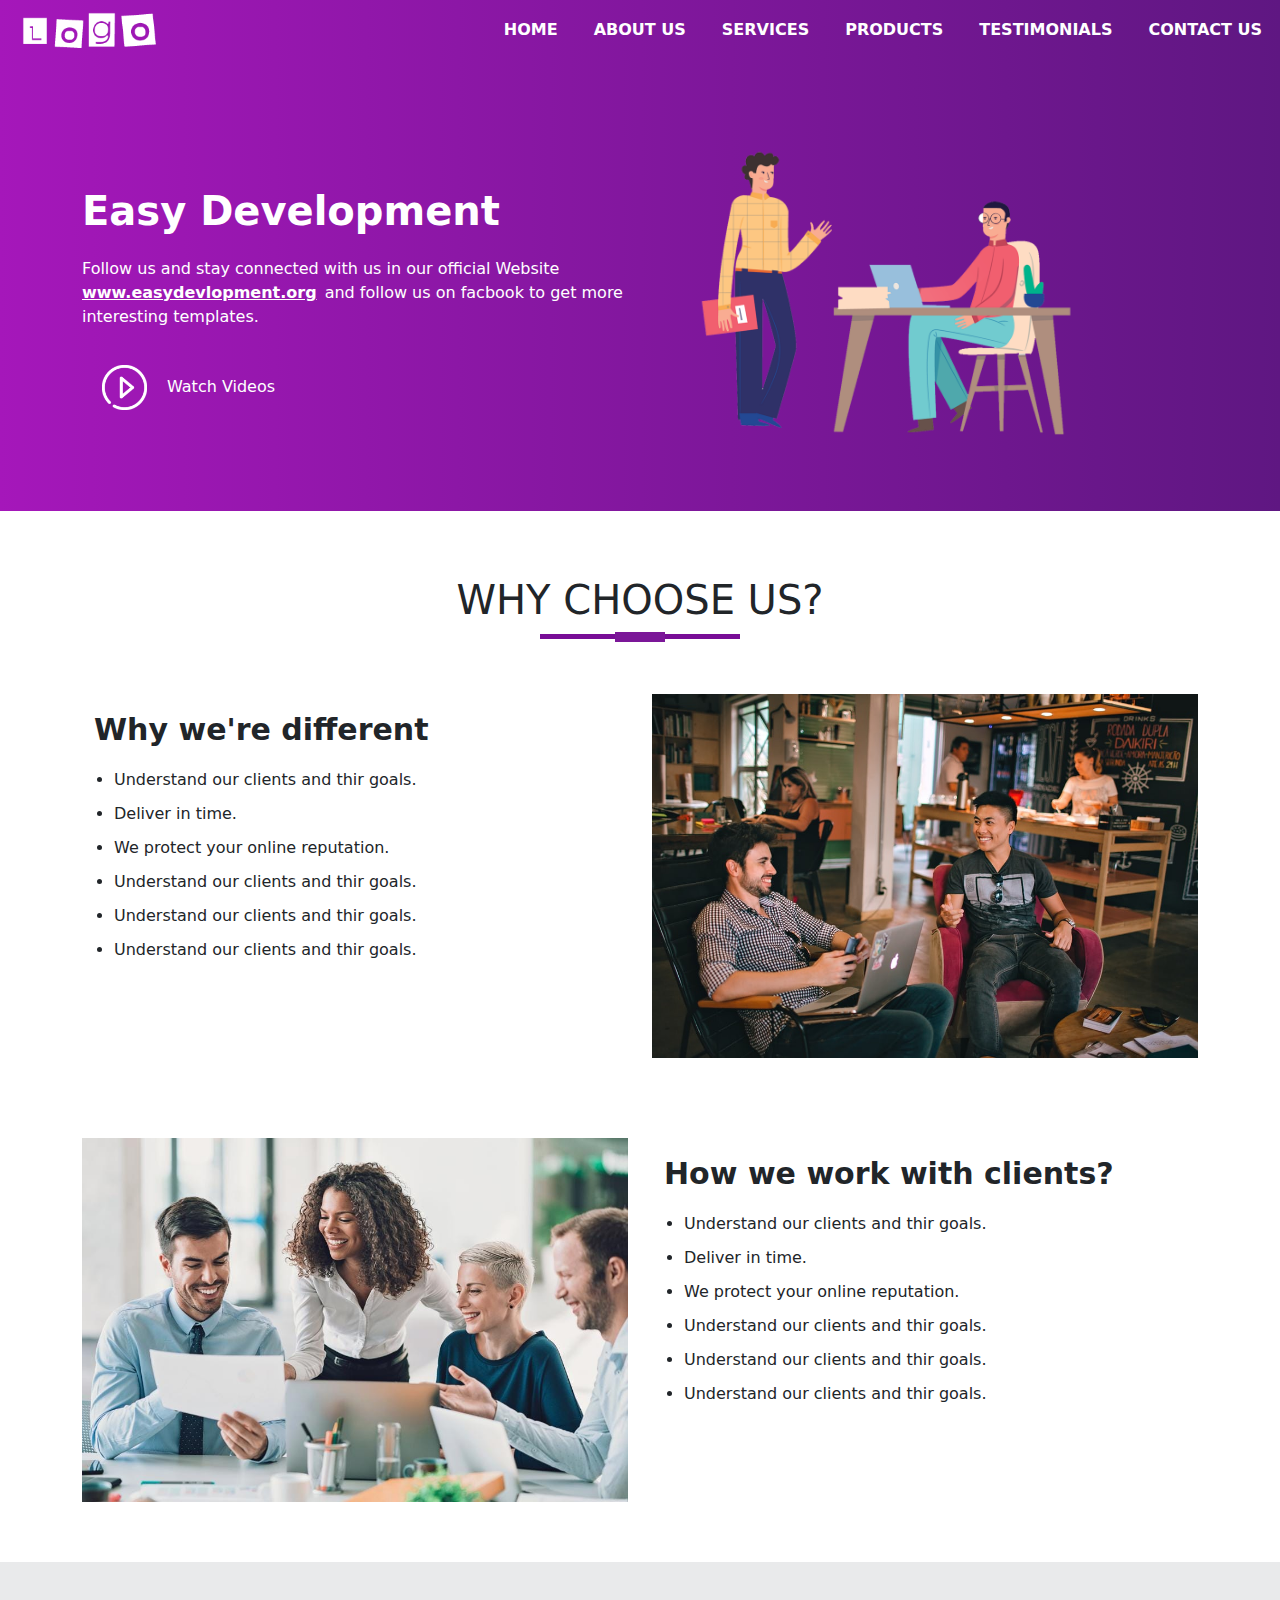
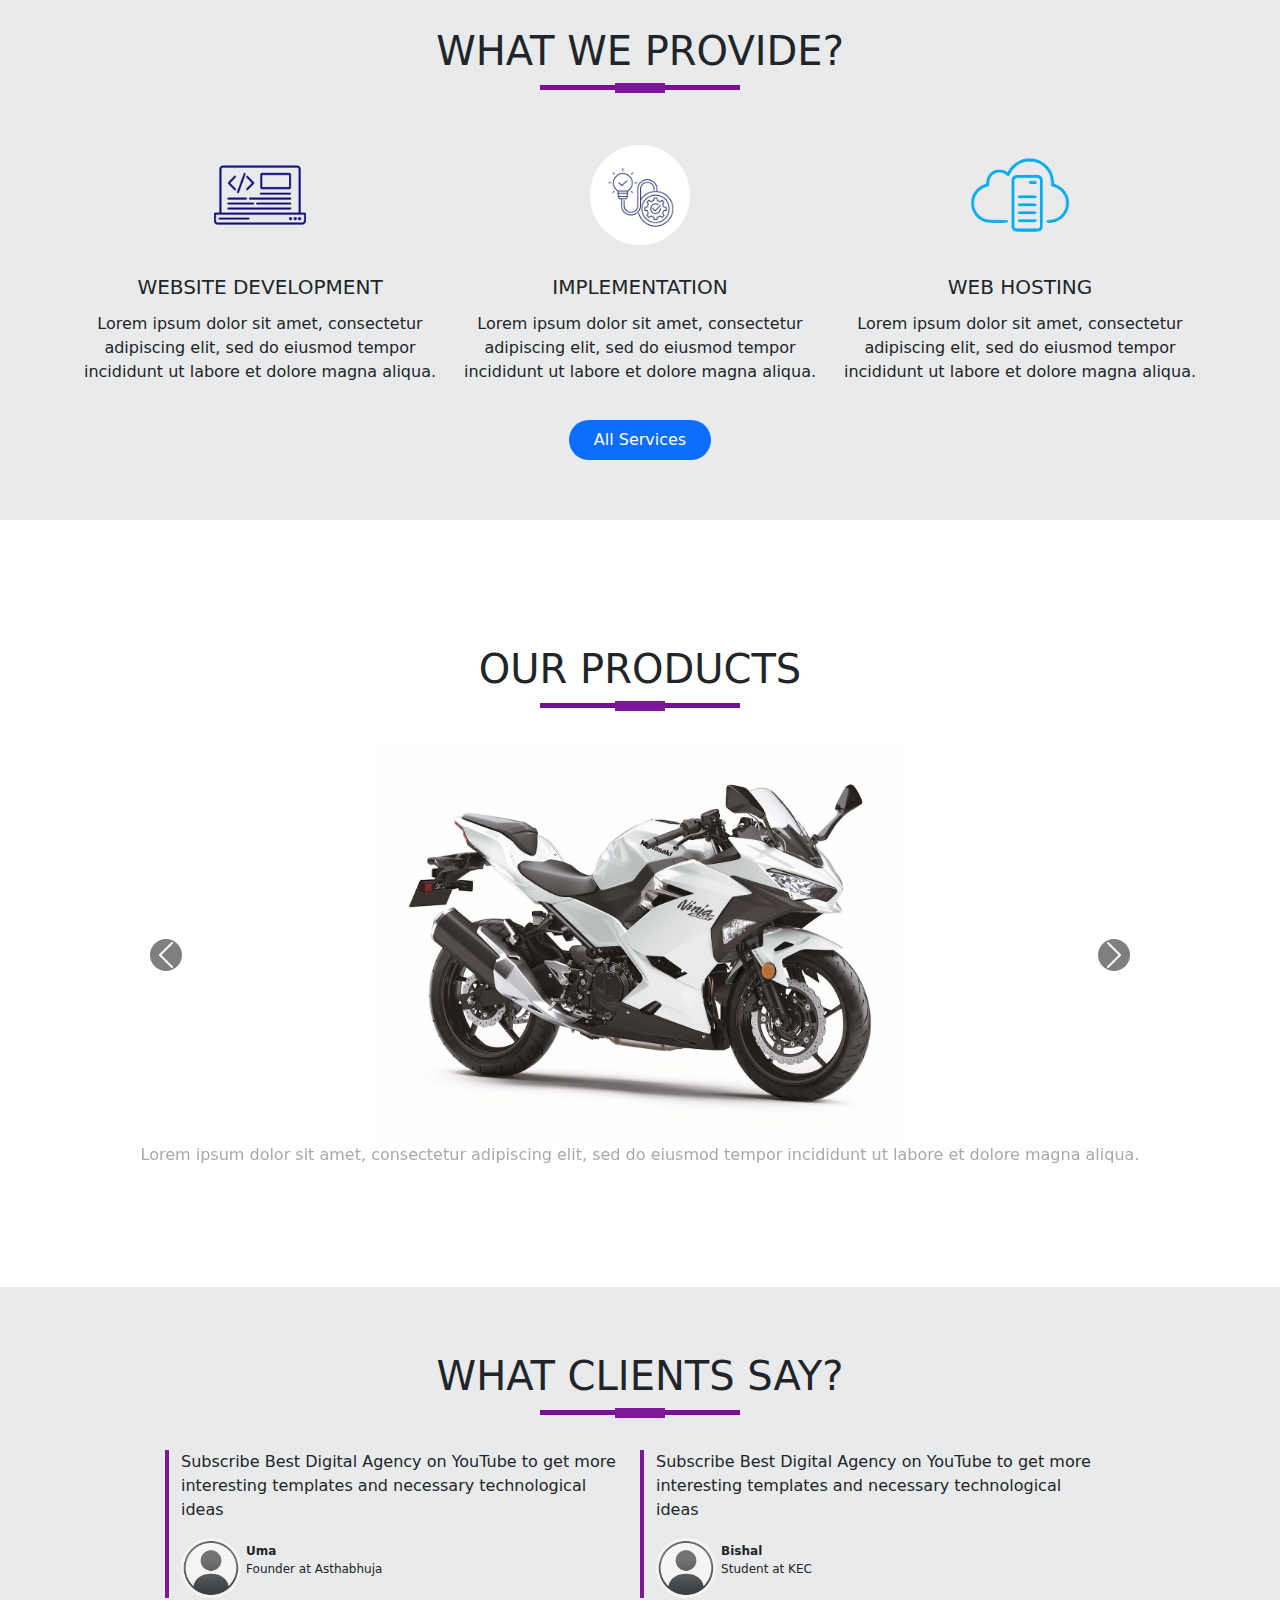
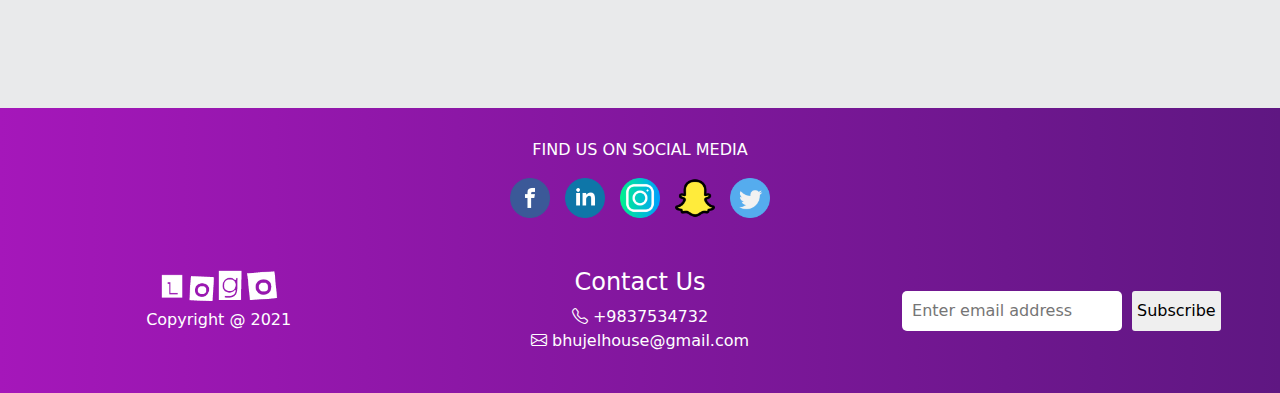
==== commit 7c1cd29b: "final commit" ====
--- a/project/index.html
+++ b/project/index.html
@@ -43,12 +43,11 @@
               >
             </li>
             <li class="nav-item">
+              <a class="nav-link" href="#about">ABOUT US</a>
+            </li>
+            <li class="nav-item">
               <a class="nav-link" href="#services">SERVICES</a>
             </li>
-            <li class="nav-item">
-              <a class="nav-link" href="#about">ABOUT US</a>
-            </li>
-
             <li class="products">
               <a class="nav-link" href="#products">PRODUCTS</a>
             </li>
@@ -85,6 +84,48 @@
       </div>
     </section>
 
+ <!---About Us---->
+
+    <section id="about">
+      <div class="container">
+        <h1 class="title text-center">Why Choose Us?</h1>
+        <div class="row">
+          <div class="col-md-6 about-us">
+            <p class="about-title">Why we're different</p>
+            <ul>
+              <li>Understand our clients and thir goals.</li>
+              <li>Deliver in time.</li>
+              <li>We protect your online reputation.</li>
+              <li>Understand our clients and thir goals.</li>
+              <li>Understand our clients and thir goals.</li>
+              <li>Understand our clients and thir goals.</li>
+            </ul>
+          </div>
+          <div class="col-md-6 aboutImg">
+            <img src="images/different.jpg" class="img-fluid" />
+          </div>
+        </div>
+        <div class="row second">
+          <div class="col-md-6 aboutImg">
+            <img src="images/about.jpg" class="img-fluid" />
+          </div>
+          <div class="col-md-6 about-us">
+            <p class="about-title">How we work with clients?</p>
+            <ul>
+              <li>Understand our clients and thir goals.</li>
+              <li>Deliver in time.</li>
+              <li>We protect your online reputation.</li>
+              <li>Understand our clients and thir goals.</li>
+              <li>Understand our clients and thir goals.</li>
+              <li>Understand our clients and thir goals.</li>
+            </ul>
+          </div>
+        </div>
+      </div>
+    </section>
+
+
+
     <!---Services---->
 
     <section id="services">
@@ -120,46 +161,7 @@
       </div>
     </section>
 
-    <!---About Us---->
-
-    <section id="about">
-      <div class="container">
-        <h1 class="title text-center">Why Choose Us?</h1>
-        <div class="row">
-          <div class="col-md-6 about-us">
-            <p class="about-title">Why we're different</p>
-            <ul>
-              <li>Understand our clients and thir goals.</li>
-              <li>Deliver in time.</li>
-              <li>We protect your online reputation.</li>
-              <li>Understand our clients and thir goals.</li>
-              <li>Understand our clients and thir goals.</li>
-              <li>Understand our clients and thir goals.</li>
-            </ul>
-          </div>
-          <div class="col-md-6 aboutImg">
-            <img src="images/network.png" class="img-fluid" />
-          </div>
-        </div>
-        <div class="row second">
-          <div class="col-md-6 aboutImg">
-            <img src="images/about.jpg" class="img-fluid" />
-          </div>
-          <div class="col-md-6 about-us">
-            <p class="about-title">How we work with clients?</p>
-            <ul>
-              <li>Understand our clients and thir goals.</li>
-              <li>Deliver in time.</li>
-              <li>We protect your online reputation.</li>
-              <li>Understand our clients and thir goals.</li>
-              <li>Understand our clients and thir goals.</li>
-              <li>Understand our clients and thir goals.</li>
-            </ul>
-          </div>
-        </div>
-      </div>
-    </section>
-
+   
     <!---Products---->
 
     <section id="products">
--- a/project/style.css
+++ b/project/style.css
@@ -41,7 +41,7 @@
         font-size: 30px !important;
         color: white !important;
     }
-    /*----banner section----*/
+    /*----home section----*/
     
     #home {
         background-image: linear-gradient(to right, #a517ba, #5f1782);
@@ -85,10 +85,61 @@
         text-decoration: none;
         color: #fff;
     }
+    /*----about section---*/
+    
+    #about {
+        padding: 60px 0;
+    }
+    
+    .about-title {
+        font-size: 30px;
+        font-weight: 600;
+        margin-top: 6%;
+        margin-left: 12px;
+    }
+    
+    #about ul li {
+        margin: 10px 0;
+    }
+    
+    .aboutImg {
+        display: flex;
+        align-items: center;
+        justify-content: center;
+    }
+    
+    .aboutImg>img {
+        margin-top: 20px;
+    }
+    
+    @media screen and (max-width:992px) {
+        .aboutImg>img {
+            max-height: 300px;
+        }
+        .second {
+            padding-top: 0px;
+        }
+    }
+    
+    @media screen and (max-width:768px) {
+        .aboutImg>img {
+            max-height: auto;
+        }
+        .second {
+            display: flex;
+            flex-direction: column-reverse;
+            padding-top: 20px !important;
+        }
+    }
+    
+    .second {
+        padding-top: 60px;
+    }
     /*----service section---*/
     
     #services {
         padding: 60px 0;
+        background: #e9eaeb;
     }
     
     .title::before {
@@ -173,51 +224,6 @@
         outline: none;
         border-radius: 20px;
     }
-    /*----about section---*/
-    
-    #about {
-        background: #e9eaeb;
-        padding: 60px 0;
-    }
-    
-    .about-title {
-        font-size: 30px;
-        font-weight: 600;
-        margin-top: 6%;
-        margin-left: 12px;
-    }
-    
-    #about ul li {
-        margin: 10px 0;
-    }
-    
-    @media screen and (max-width:992px) {
-        .aboutImg {
-            display: flex;
-            align-items: center;
-            justify-content: center;
-        }
-        .aboutImg>img {
-            max-height: 300px;
-        }
-        .second {
-            padding-top: 0px;
-        }
-    }
-    
-    @media screen and (max-width:768px) {
-        .aboutImg>img {
-            max-height: auto;
-        }
-        .second {
-            display: flex;
-            flex-direction: column-reverse;
-        }
-    }
-    
-    .second {
-        padding-top: 60px;
-    }
     /*slider section*/
     
     #products {
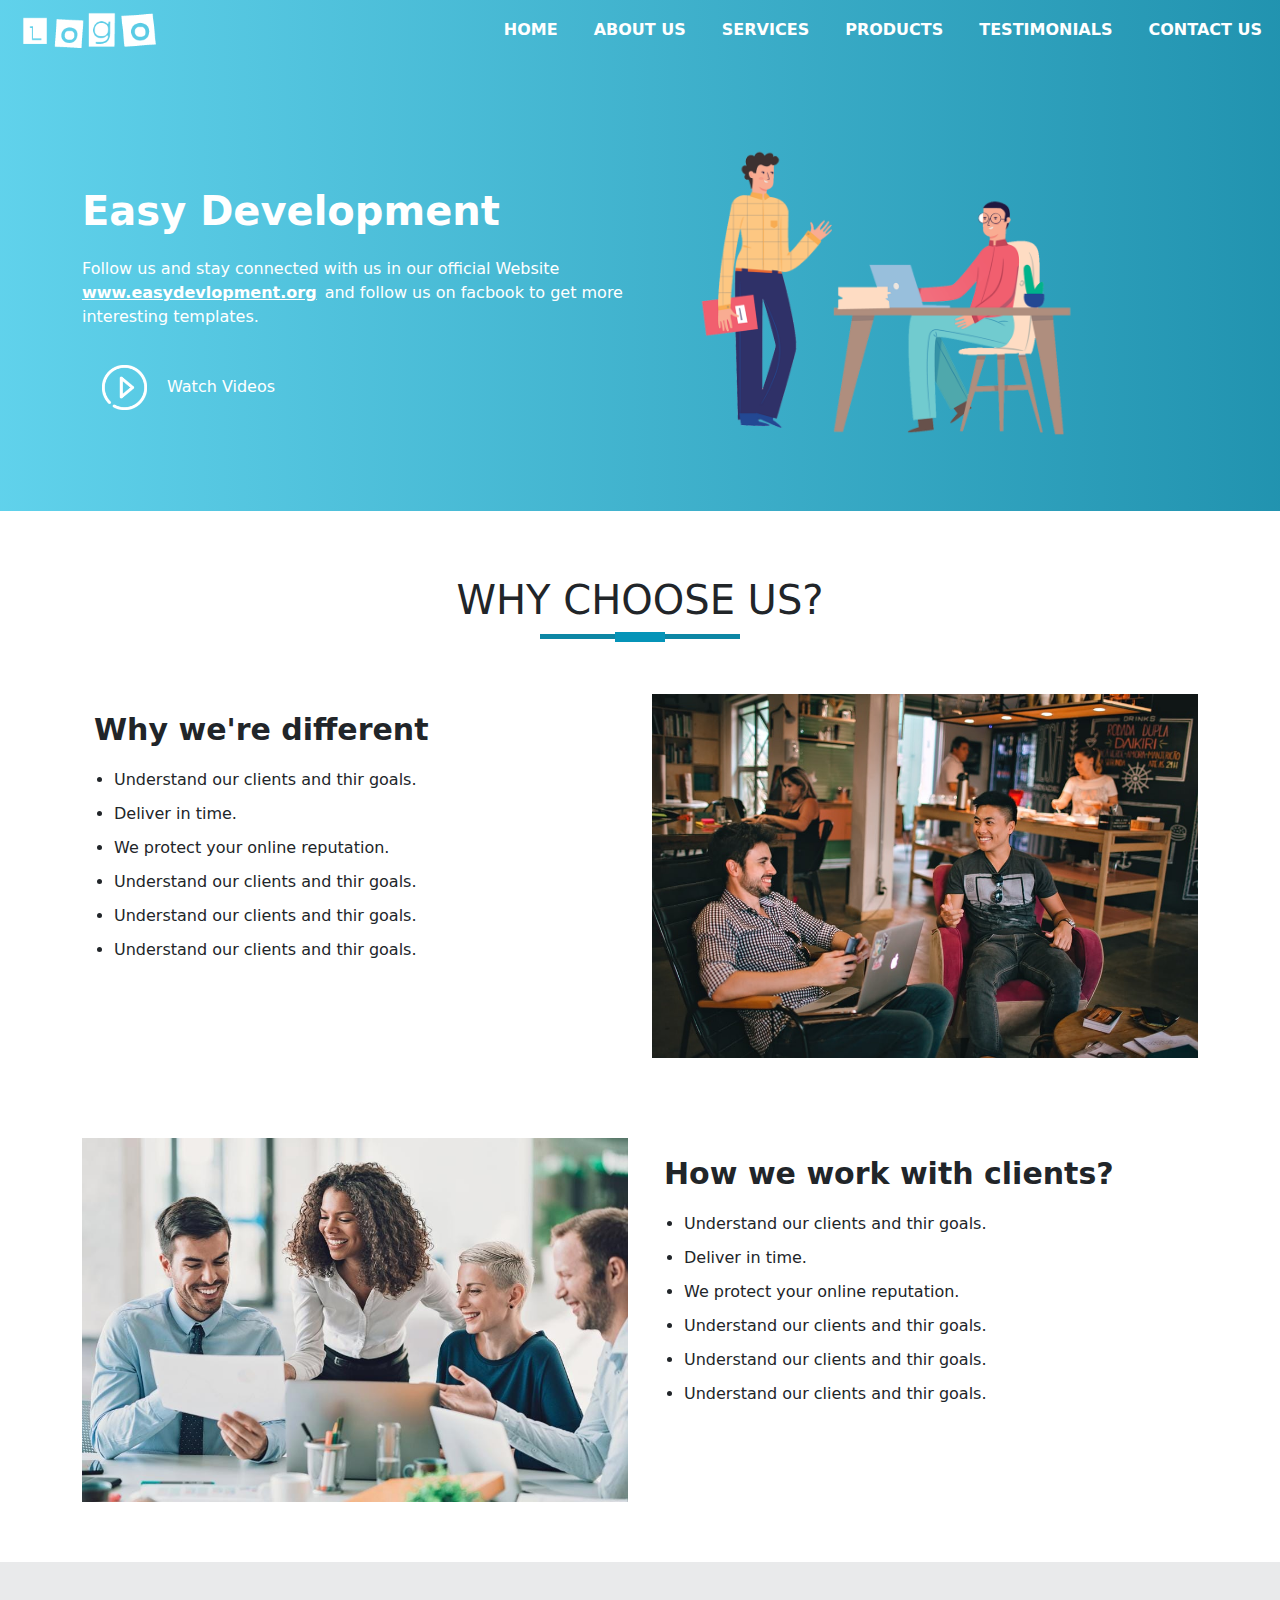
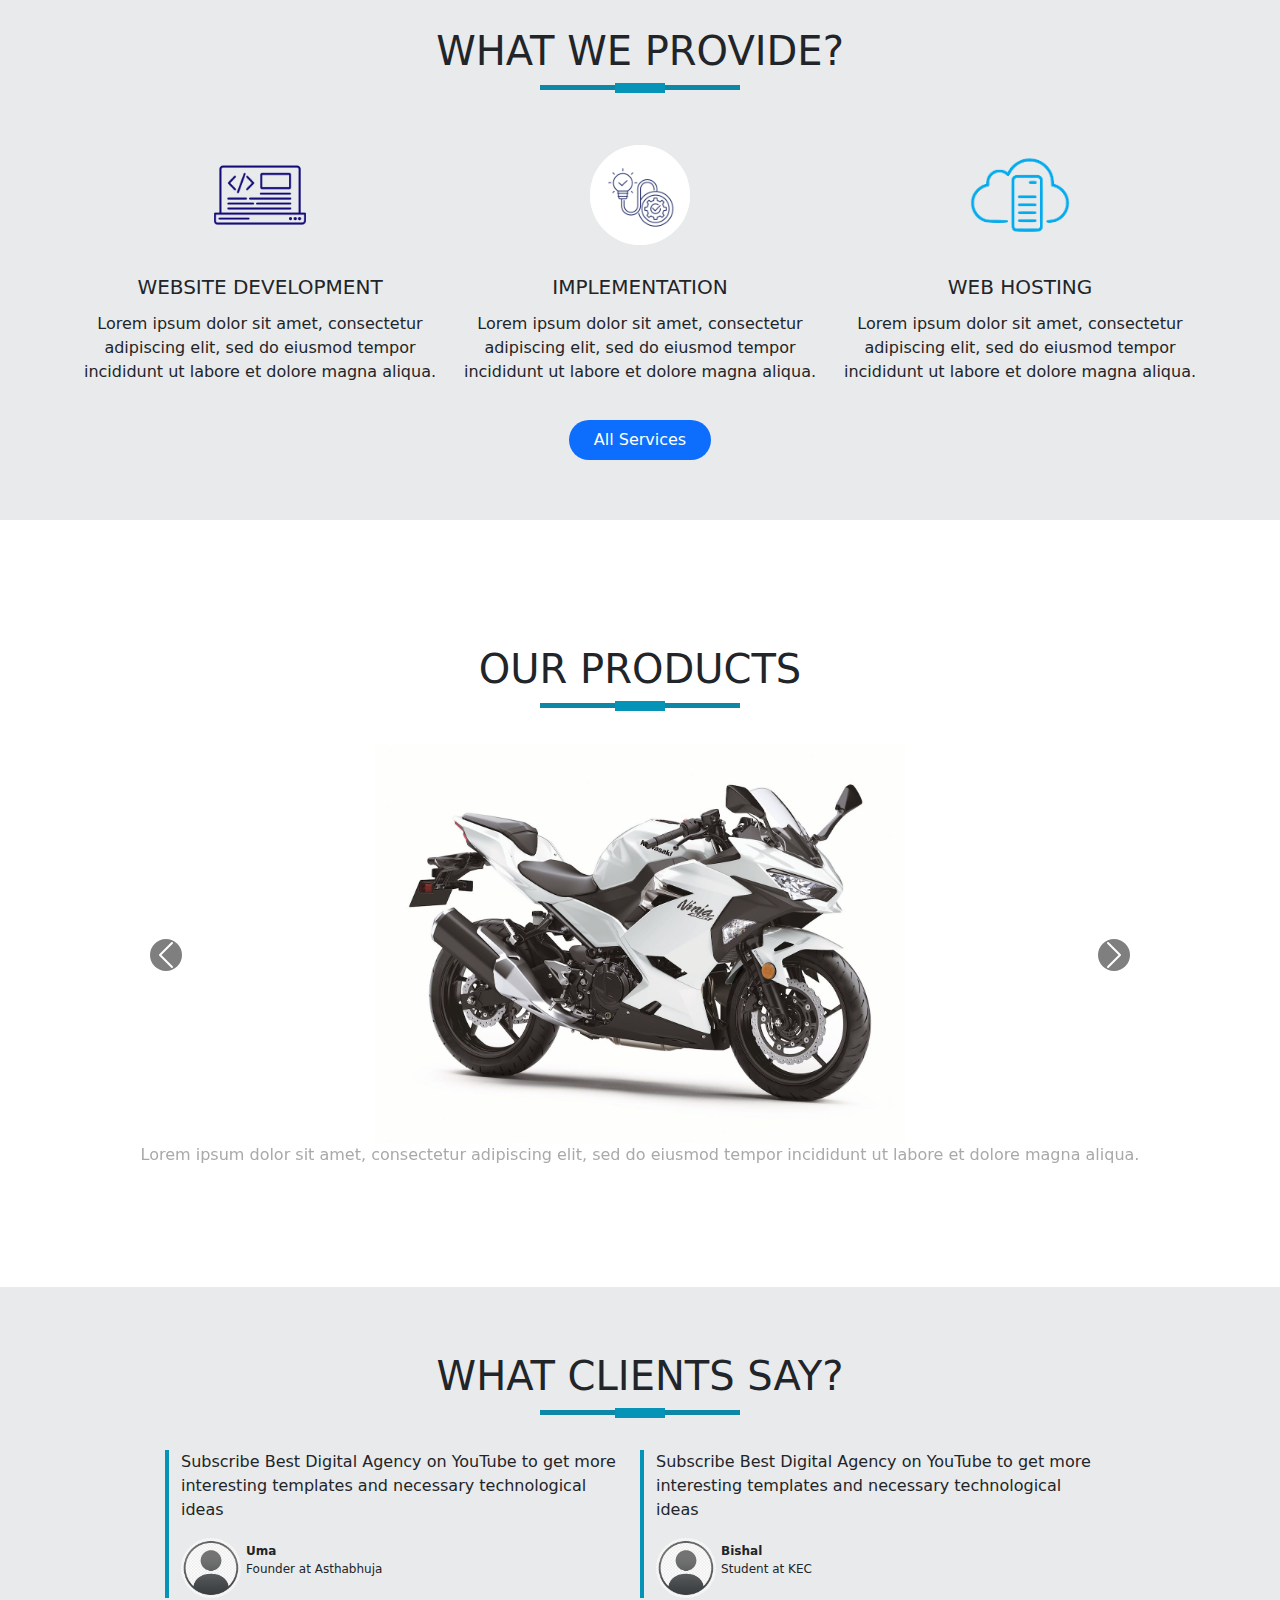
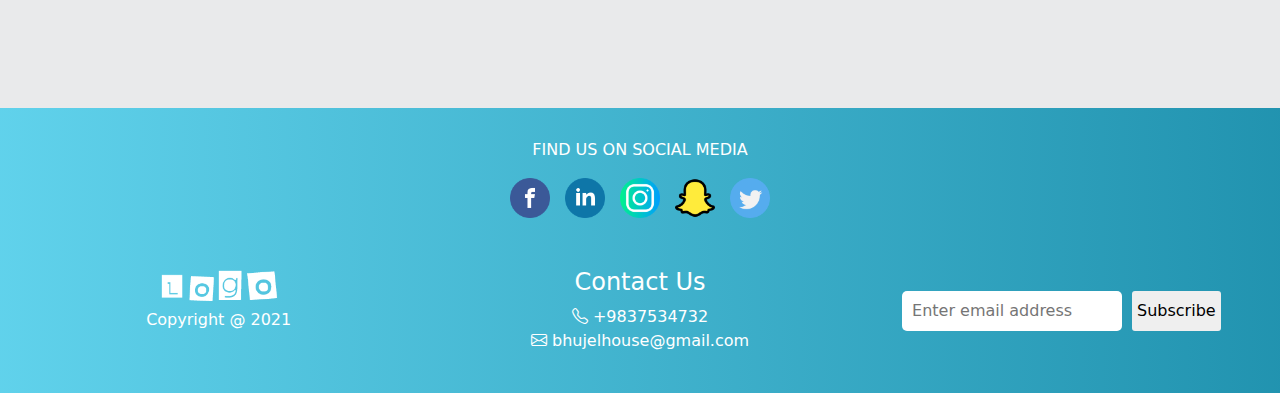
==== commit 3a336148: "final commit" ====
--- a/project/index.html
+++ b/project/index.html
@@ -22,7 +22,7 @@
     <section id="nav-bar">
       <nav class="navbar navbar-expand-lg navbar-light">
         <a class="navbar-brand" href="#">
-          <img src="images/demo-logo.png" />
+          <img src="images/demo-logo.png" href="#" />
         </a>
         <button
           class="navbar-toggler"
@@ -275,7 +275,7 @@
               class="inputText"
               placeholder="Enter email address"
             />
-            <button type="submit">Subscribe</button>
+            <button type="submit" class="btn-primary">Subscribe</button>
           </div>
         </div>
       </div>
--- a/project/style.css
+++ b/project/style.css
@@ -1,366 +1,398 @@
-    * {
-        margin: 0;
-        padding: 0;
-    }
-    
-    body {
-        font-family: sans-serif;
-        overflow-y: scroll;
-    }
-    
-    #nav-bar {
-        position: sticky;
-        top: 0;
-        z-index: 999;
-    }
-    
-    .navbar {
-        background-image: linear-gradient(to right, #a517ba, #5f1782);
-        padding: 5px 0px 5px 0px !important;
-    }
-    
-    .navbar-brand img {
-        height: 40px;
-        padding-left: 20px;
-    }
-    
-    .navbar-nav li {
-        padding: 0 10px;
-    }
-    
-    .navbar-nav li a {
-        color: #fff !important;
-        font-weight: 600;
-    }
-    
-    .navbar-toggler {
-        color: transparent !important;
-    }
-    
-    .navbar-toggler i {
-        font-size: 30px !important;
-        color: white !important;
-    }
-    /*----home section----*/
-    
-    #home {
-        background-image: linear-gradient(to right, #a517ba, #5f1782);
-        color: #fff;
-        padding-top: 4%;
-    }
-    
-    @media screen and (max-width:992px) {
-        .image {
-            display: flex;
-            align-items: center;
-            justify-content: center;
-        }
-        .image>img {
-            max-height: 300px;
-        }
-    }
-    
-    @media screen and (max-width:768px) {
-        .image>img {
-            max-height: auto;
-        }
-    }
-    
-    .promo-title {
-        font-size: 40px;
-        font-weight: 600;
-        margin-top: 70px;
-    }
-    
-    .promo-link {
-        margin-right: 8px;
-    }
-    
-    .play-btn {
-        width: 45px;
-        margin: 20px;
-    }
-    
-    #home a {
-        text-decoration: none;
-        color: #fff;
-    }
-    /*----about section---*/
-    
-    #about {
-        padding: 60px 0;
-    }
-    
-    .about-title {
-        font-size: 30px;
-        font-weight: 600;
-        margin-top: 6%;
-        margin-left: 12px;
-    }
-    
-    #about ul li {
-        margin: 10px 0;
-    }
-    
-    .aboutImg {
+* {
+    margin: 0;
+    padding: 0;
+}
+
+body {
+    font-family: sans-serif;
+    overflow-y: scroll;
+}
+
+::-webkit-scrollbar {
+    width: 10px;
+}
+
+::-webkit-scrollbar-track {
+    background-color: hsl(0, 13%, 83%);
+}
+
+::-webkit-scrollbar-thumb {
+    background-color: hsl(0, 2%, 53%);
+    border-radius: 10px;
+}
+
+::-webkit-scrollbar-thumb:hover,
+::-webkit-scrollbar-thumb:active {
+    background-color: gray;
+}
+
+#nav-bar {
+    position: sticky;
+    top: 0;
+    z-index: 999;
+}
+
+.navbar {
+    background-image: linear-gradient(to right, hsl(191, 78%, 65%), hsl(192, 68%, 41%));
+    padding: 5px 0px 5px 0px !important;
+}
+
+.navbar-brand img {
+    height: 40px;
+    padding-left: 20px;
+}
+
+.navbar-nav li {
+    padding: 0 10px;
+}
+
+.navbar-nav li a {
+    color: #fff !important;
+    font-weight: 600;
+}
+
+.navbar-toggler {
+    color: transparent !important;
+}
+
+.navbar-toggler i {
+    font-size: 30px !important;
+    color: #fff !important;
+}
+
+
+/*----home section----*/
+
+#home {
+    background-image: linear-gradient(to right, hsl(191, 78%, 65%), hsl(192, 68%, 41%));
+    color: #fff;
+    padding-top: 4%;
+}
+
+@media screen and (max-width:992px) {
+    .image {
         display: flex;
         align-items: center;
         justify-content: center;
     }
-    
+    .image>img {
+        max-height: 300px;
+    }
+}
+
+@media screen and (max-width:768px) {
+    .image>img {
+        max-height: auto;
+    }
+}
+
+.promo-title {
+    font-size: 40px;
+    font-weight: 600;
+    margin-top: 70px;
+}
+
+.promo-link {
+    margin-right: 8px;
+}
+
+.play-btn {
+    width: 45px;
+    margin: 20px;
+}
+
+#home a {
+    text-decoration: none;
+    color: #fff;
+}
+
+
+/*----about section---*/
+
+#about {
+    padding: 60px 0;
+}
+
+.about-title {
+    font-size: 30px;
+    font-weight: 600;
+    margin-top: 6%;
+    margin-left: 12px;
+}
+
+#about ul li {
+    margin: 10px 0;
+}
+
+.aboutImg {
+    display: flex;
+    align-items: center;
+    justify-content: center;
+}
+
+.aboutImg>img {
+    margin-top: 20px;
+}
+
+@media screen and (max-width:992px) {
     .aboutImg>img {
-        margin-top: 20px;
-    }
-    
-    @media screen and (max-width:992px) {
-        .aboutImg>img {
-            max-height: 300px;
-        }
-        .second {
-            padding-top: 0px;
-        }
-    }
-    
-    @media screen and (max-width:768px) {
-        .aboutImg>img {
-            max-height: auto;
-        }
-        .second {
-            display: flex;
-            flex-direction: column-reverse;
-            padding-top: 20px !important;
-        }
-    }
-    
+        max-height: 300px;
+    }
     .second {
-        padding-top: 60px;
-    }
-    /*----service section---*/
-    
-    #services {
-        padding: 60px 0;
-        background: #e9eaeb;
-    }
-    
-    .title::before {
-        content: '';
-        background-color: #780d96;
-        height: 5px;
-        width: 200px;
-        margin-left: auto;
-        margin-right: auto;
-        display: block;
-        transform: translateY(63px);
-    }
-    
+        padding-top: 0px;
+    }
+}
+
+@media screen and (max-width:768px) {
+    .aboutImg>img {
+        max-height: auto;
+    }
+    .second {
+        display: flex;
+        flex-direction: column-reverse;
+        padding-top: 20px !important;
+    }
+}
+
+.second {
+    padding-top: 60px;
+}
+
+
+/*----service section---*/
+
+#services {
+    padding: 60px 0;
+    background: #e9eaeb;
+}
+
+.title::before {
+    content: '';
+    background-color: hsl(192, 85%, 35%);
+    height: 5px;
+    width: 200px;
+    margin-left: auto;
+    margin-right: auto;
+    display: block;
+    transform: translateY(63px);
+}
+
+.title::after {
+    content: '';
+    background-color: hsl(192, 95%, 37%);
+    height: 10px;
+    width: 50px;
+    margin-left: auto;
+    margin-right: auto;
+    margin-bottom: 40px;
+    display: block;
+    transform: translateY(8px);
+}
+
+@media screen and (max-width:1140px) {
     .title::after {
-        content: '';
-        background-color: #7b1798;
-        height: 10px;
-        width: 50px;
-        margin-left: auto;
-        margin-right: auto;
-        margin-bottom: 40px;
-        display: block;
-        transform: translateY(8px);
-    }
-    
-    @media screen and (max-width:1140px) {
-        .title::after {
-            transform: translateY(10px);
-        }
-    }
-    
-    @media screen and (max-width:940px) {
-        .title::after {
-            transform: translateY(12px);
-        }
-    }
-    
-    @media screen and (max-width:840px) {
-        .title::after {
-            transform: translateY(14px);
-        }
-    }
-    
-    @media screen and (max-width:740px) {
-        .title::after {
-            transform: translateY(16px);
-        }
-    }
-    
-    .title {
-        text-transform: uppercase;
-    }
-    
-    .service-img {
-        width: 100px;
-        height: 100px;
-    }
-    
-    .service-img4 {
-        height: 100px;
-        width: 100px;
-        object-fit: cover;
-        border-radius: 50%;
-        background-color: #fff;
-    }
-    
-    .services {
-        padding: 20px;
-    }
-    
-    .services h4 {
-        padding: 5px;
-        margin-top: 25px;
-        text-transform: uppercase;
-        font-size: 20px;
-    }
-    
-    #services .btn-primary {
-        box-shadow: none;
-        padding: 8px 25px;
-        border: none;
-        outline: none;
-        border-radius: 20px;
-    }
-    /*slider section*/
-    
-    #products {
-        padding: 60px 0;
-        margin: 60px 0;
-    }
-    
-    .image {
-        display: flex;
-        width: 100%;
-        height: 400px;
-        object-fit: contain;
-    }
-    
-    .carousel-item span {
-        padding: 10px 0 0 0;
-        color: darkgray;
-    }
-    
-    .carousel-control-prev-icon {
-        background-color: black;
-        border-radius: 50%;
-    }
-    
-    .carousel-control-next-icon {
-        background-color: black;
-        border-radius: 50%;
-    }
-    /*----testimonials section---*/
-    
-    #testimonials {
-        padding: 60px 0;
-        background: #e9eaeb;
-    }
-    
-    .rowDiv {
-        display: flex;
-        justify-content: center;
-    }
-    
-    .testimonials {
-        border-left: 4px solid #7b1798;
-        margin: 50px 0;
-        text-align: left;
-    }
-    
-    .testimonials img {
-        height: 60px;
-        width: 60px;
-        border-radius: 50%;
-        object-fit: cover;
-    }
-    
-    .user-details {
-        display: inline-block;
-        font-size: 12px;
-    }
-    /*----contatc us---*/
-    
-    #contact {
-        padding: 30px 0;
-        background-image: linear-gradient(to right, #a517ba, #5f1782);
-        color: white;
-    }
-    
-    #contatct p {
-        font-size: 36px;
-        font-weight: 600;
-        margin-bottom: 30px;
-    }
-    
-    .social-icons {
-        margin-top: 15px;
-    }
-    
-    .social-icons img {
-        width: 40px;
-        height: 40px;
-        transition: 0.4s ease-in-out;
-        margin-left: 5px;
-        margin-right: 5px;
-    }
-    
-    .social-icons a:hover img {
-        transform: translateY(-10px);
-    }
-    /*---footer---*/
-    
-    #footer {
-        background-image: linear-gradient(to right, #a517ba, #5f1782);
-        color: #fff;
-        padding-bottom: 20px;
-    }
-    
-    .footerContainer {
-        padding: 0 20px;
-    }
-    
-    .footerRow {
-        display: flex;
-    }
-    
-    .footer-box {
-        padding: 20px;
-    }
-    
-    .footer-box>img {
-        width: 120px;
-        margin-bottom: 5px;
-    }
-    
-    .centerText {
-        display: flex;
-        flex-direction: column;
-    }
-    
-    .inputText {
-        width: 220px;
-        height: 40px;
-        border-radius: 5px;
-        border: none;
-        outline: none;
-        padding: 5px 10px 5px 10px;
-    }
-    
-    .rightText {
-        display: flex;
-        align-items: center;
-        justify-content: center;
-    }
-    
-    .rightText button {
-        width: fit-content;
-        border: none;
-        outline: none;
-        padding: 0 5px;
-        margin-left: 10px;
-        border-radius: 3px;
-        height: 40px;
-    }+        transform: translateY(10px);
+    }
+}
+
+@media screen and (max-width:940px) {
+    .title::after {
+        transform: translateY(12px);
+    }
+}
+
+@media screen and (max-width:840px) {
+    .title::after {
+        transform: translateY(14px);
+    }
+}
+
+@media screen and (max-width:740px) {
+    .title::after {
+        transform: translateY(16px);
+    }
+}
+
+.title {
+    text-transform: uppercase;
+}
+
+.service-img {
+    width: 100px;
+    height: 100px;
+}
+
+.service-img4 {
+    height: 100px;
+    width: 100px;
+    object-fit: cover;
+    border-radius: 50%;
+    background-color: #fff;
+}
+
+.services {
+    padding: 20px;
+}
+
+.services h4 {
+    padding: 5px;
+    margin-top: 25px;
+    text-transform: uppercase;
+    font-size: 20px;
+}
+
+#services .btn-primary {
+    box-shadow: none;
+    padding: 8px 25px;
+    border: none;
+    outline: none;
+    border-radius: 20px;
+}
+
+
+/*slider section*/
+
+#products {
+    padding: 60px 0;
+    margin: 60px 0;
+}
+
+.image {
+    display: flex;
+    width: 100%;
+    height: 400px;
+    object-fit: contain;
+}
+
+.carousel-item span {
+    padding: 10px 0 0 0;
+    color: darkgray;
+}
+
+.carousel-control-prev-icon {
+    background-color: black;
+    border-radius: 50%;
+}
+
+.carousel-control-next-icon {
+    background-color: black;
+    border-radius: 50%;
+}
+
+
+/*----testimonials section---*/
+
+#testimonials {
+    padding: 60px 0;
+    background: #e9eaeb;
+}
+
+.rowDiv {
+    display: flex;
+    justify-content: center;
+}
+
+.testimonials {
+    border-left: 4px solid hsl(192, 95%, 37%);
+    margin: 50px 0;
+    text-align: left;
+}
+
+.testimonials img {
+    height: 60px;
+    width: 60px;
+    border-radius: 50%;
+    object-fit: cover;
+}
+
+.user-details {
+    display: inline-block;
+    font-size: 12px;
+}
+
+
+/*----contatc us---*/
+
+#contact {
+    padding: 30px 0;
+    background-image: linear-gradient(to right, hsl(191, 78%, 65%), hsl(192, 68%, 41%));
+    color: white;
+}
+
+#contatct p {
+    font-size: 36px;
+    font-weight: 600;
+    margin-bottom: 30px;
+}
+
+.social-icons {
+    margin-top: 15px;
+}
+
+.social-icons img {
+    width: 40px;
+    height: 40px;
+    transition: 0.4s ease-in-out;
+    margin-left: 5px;
+    margin-right: 5px;
+}
+
+.social-icons a:hover img {
+    transform: translateY(-10px);
+}
+
+
+/*---footer---*/
+
+#footer {
+    background-image: linear-gradient(to right, hsl(191, 78%, 65%), hsl(192, 68%, 41%));
+    color: #fff;
+    padding-bottom: 20px;
+}
+
+.footerContainer {
+    padding: 0 20px;
+}
+
+.footerRow {
+    display: flex;
+}
+
+.footer-box {
+    padding: 20px;
+}
+
+.footer-box>img {
+    width: 120px;
+    margin-bottom: 5px;
+}
+
+.centerText {
+    display: flex;
+    flex-direction: column;
+}
+
+.inputText {
+    width: 220px;
+    height: 40px;
+    border-radius: 5px;
+    border: none;
+    outline: none;
+    padding: 5px 10px 5px 10px;
+}
+
+.rightText {
+    display: flex;
+    align-items: center;
+    justify-content: center;
+}
+
+.rightText button {
+    width: fit-content;
+    border: none;
+    outline: none;
+    padding: 0 5px;
+    margin-left: 10px;
+    border-radius: 3px;
+    height: 40px;
+}